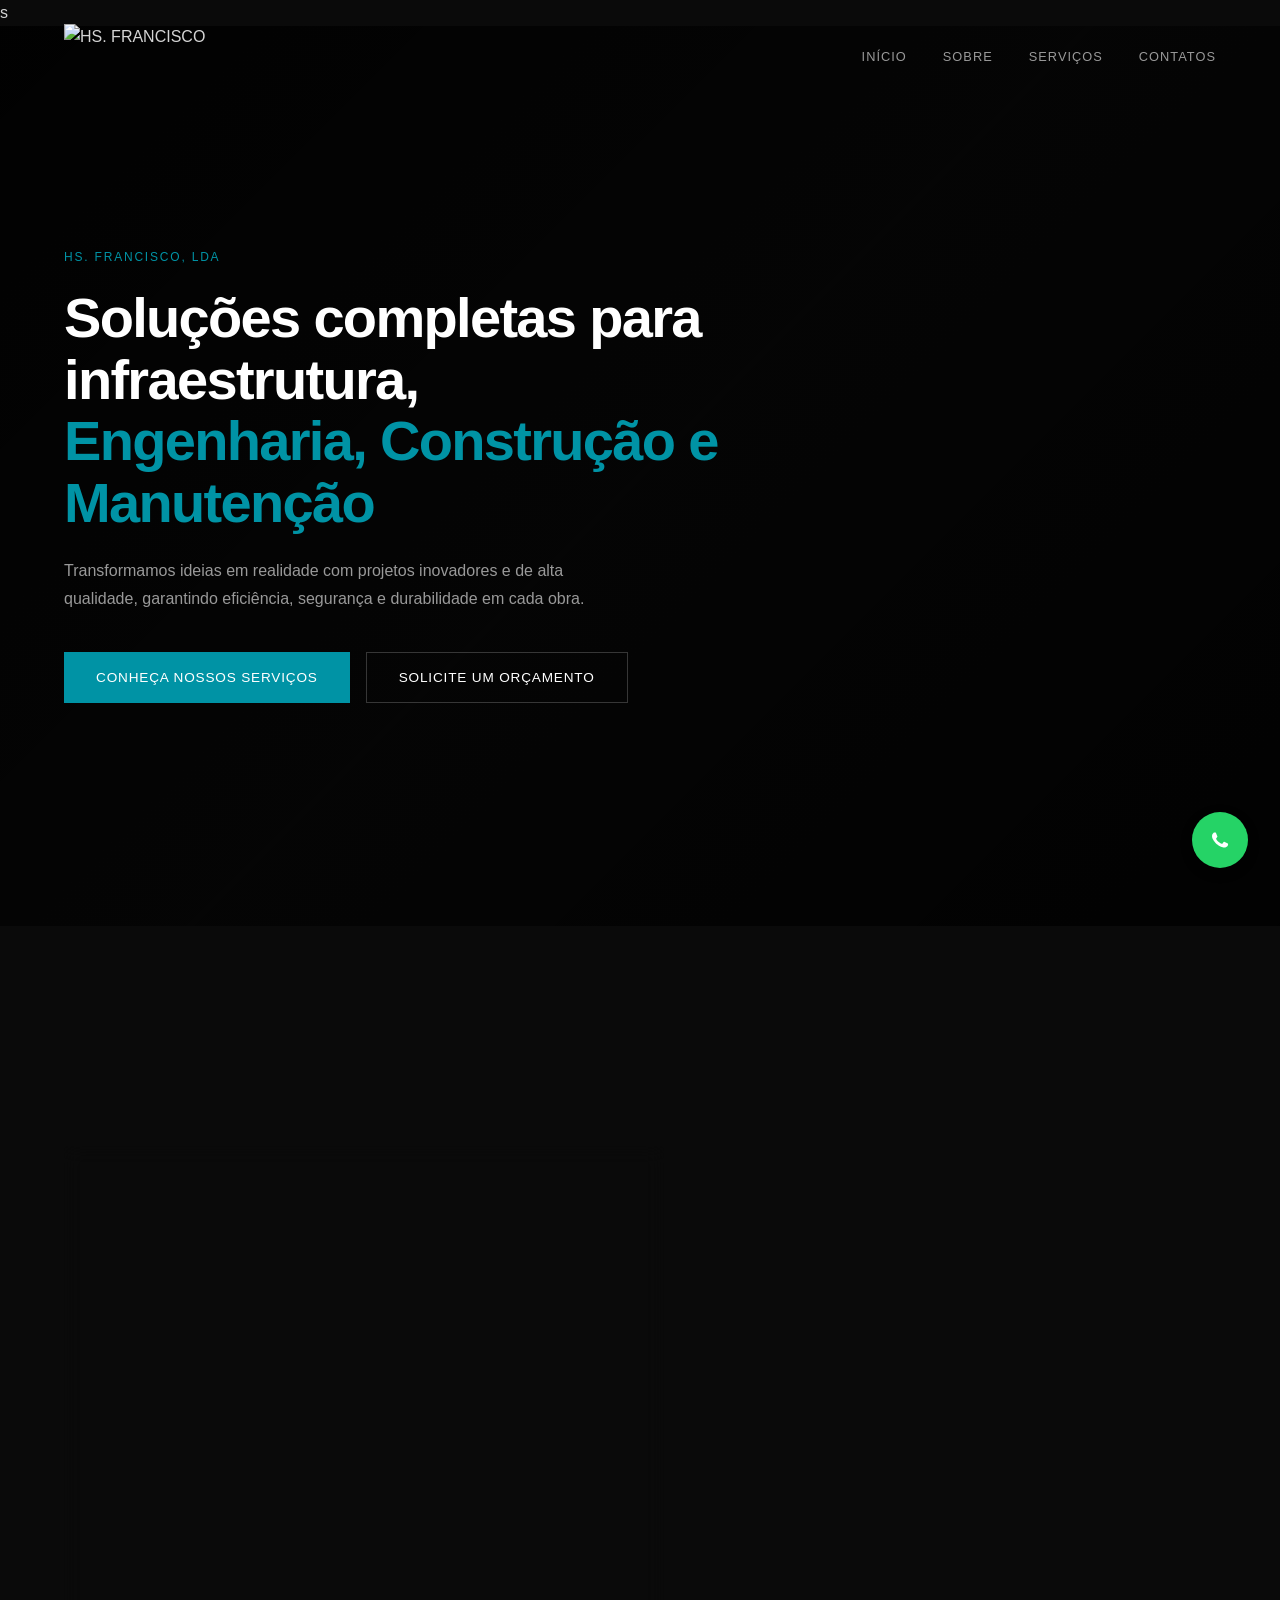
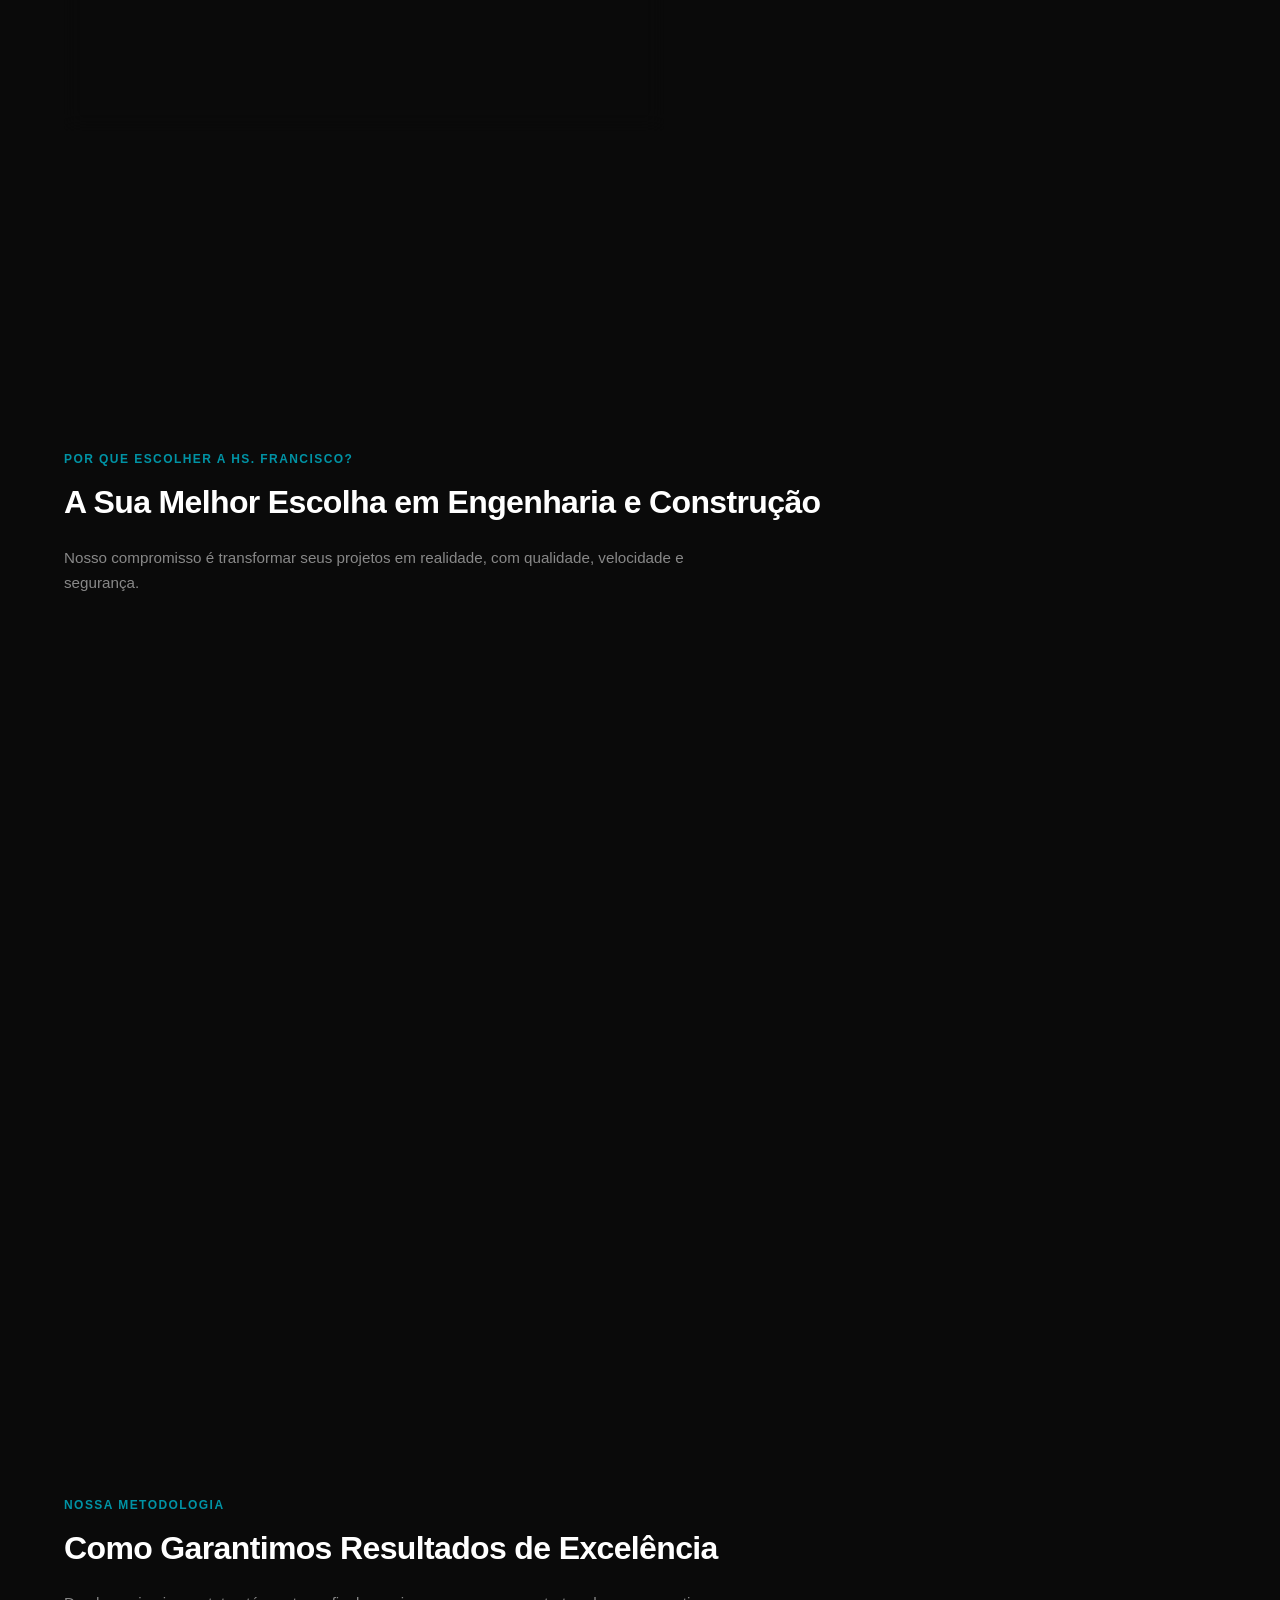
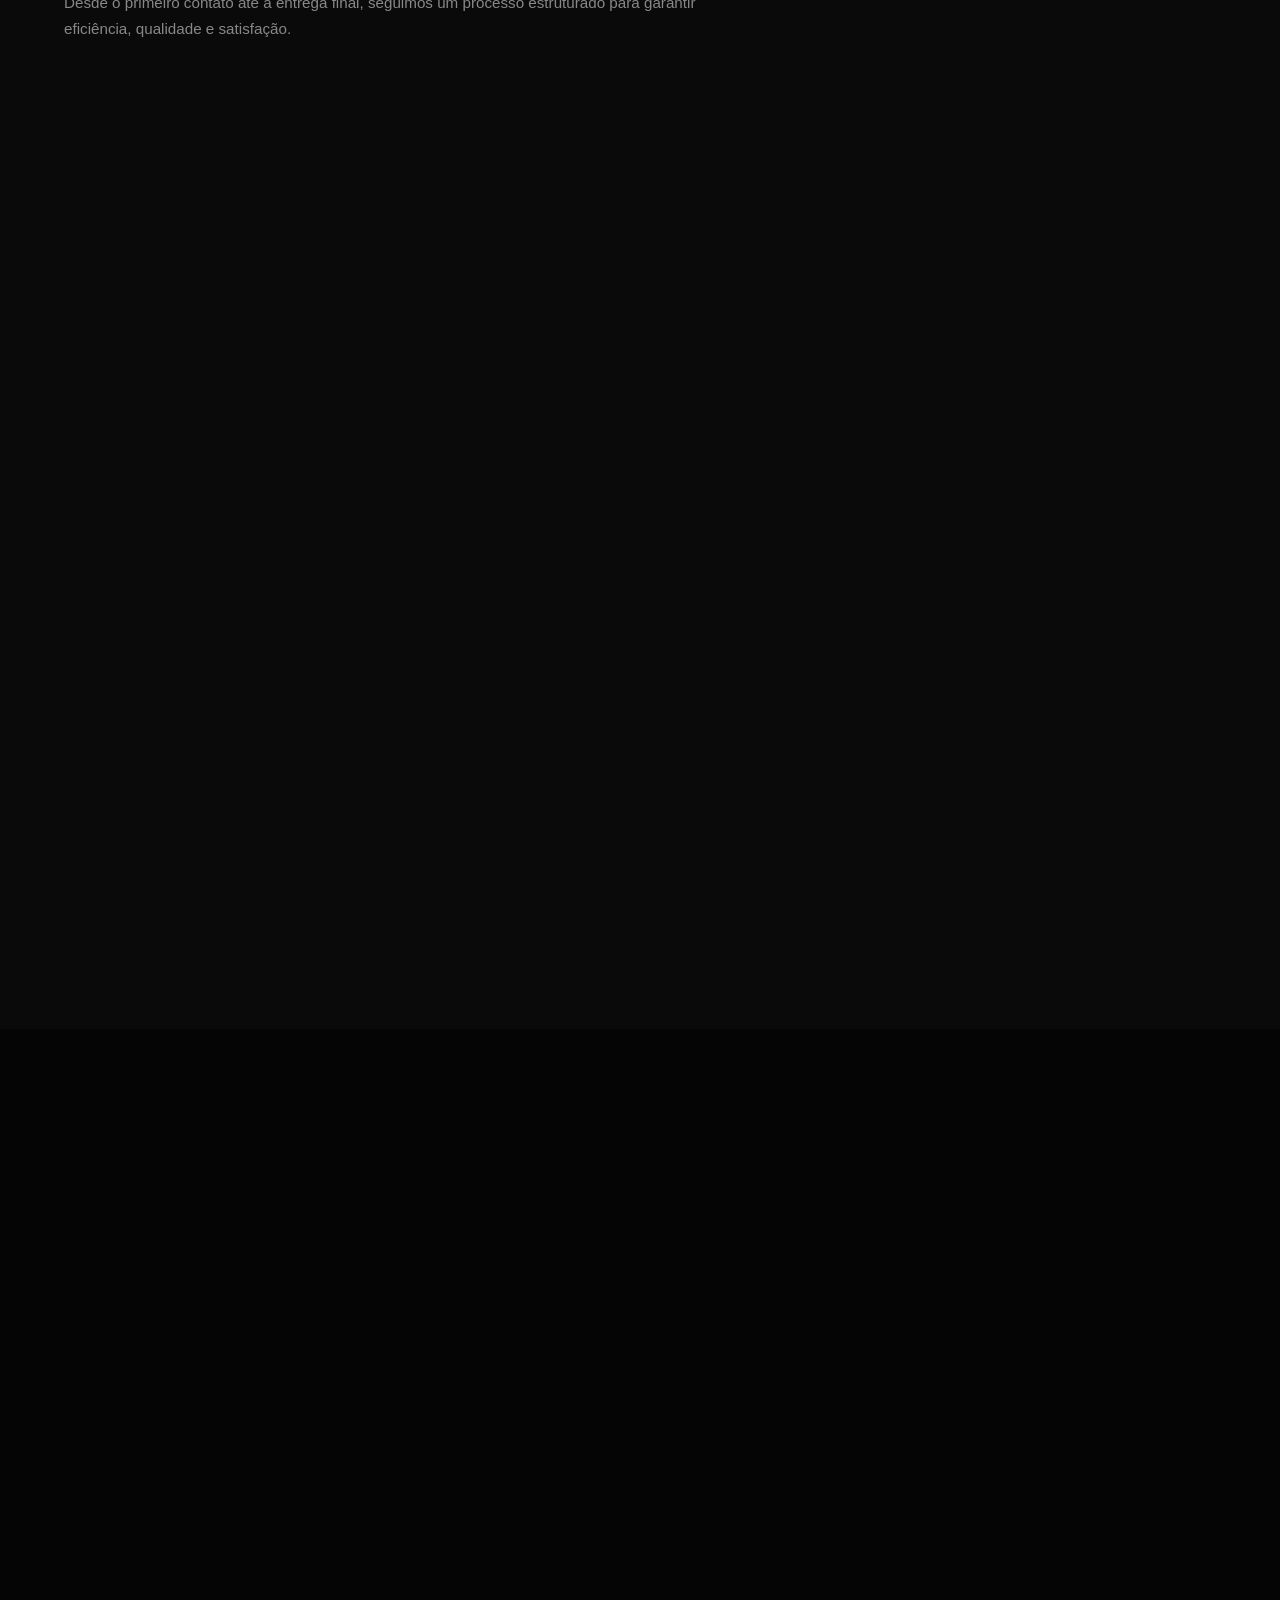
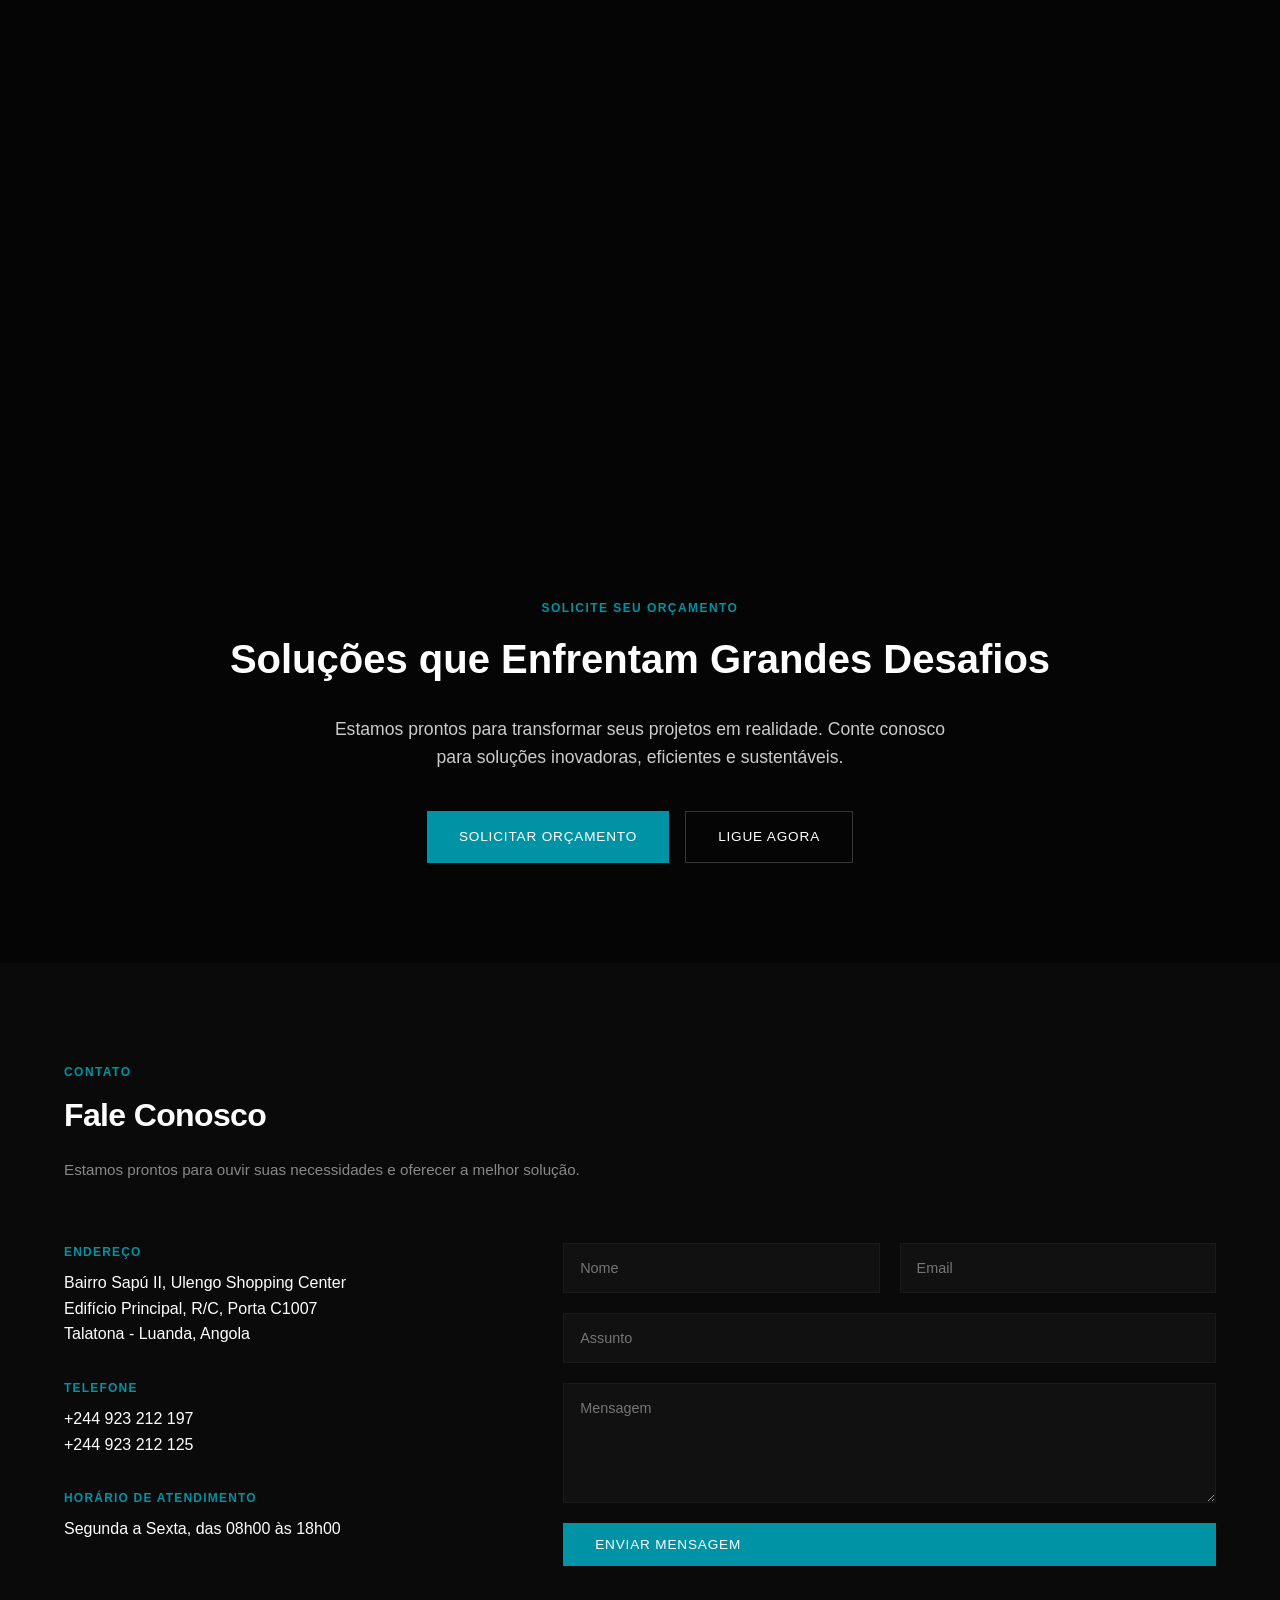
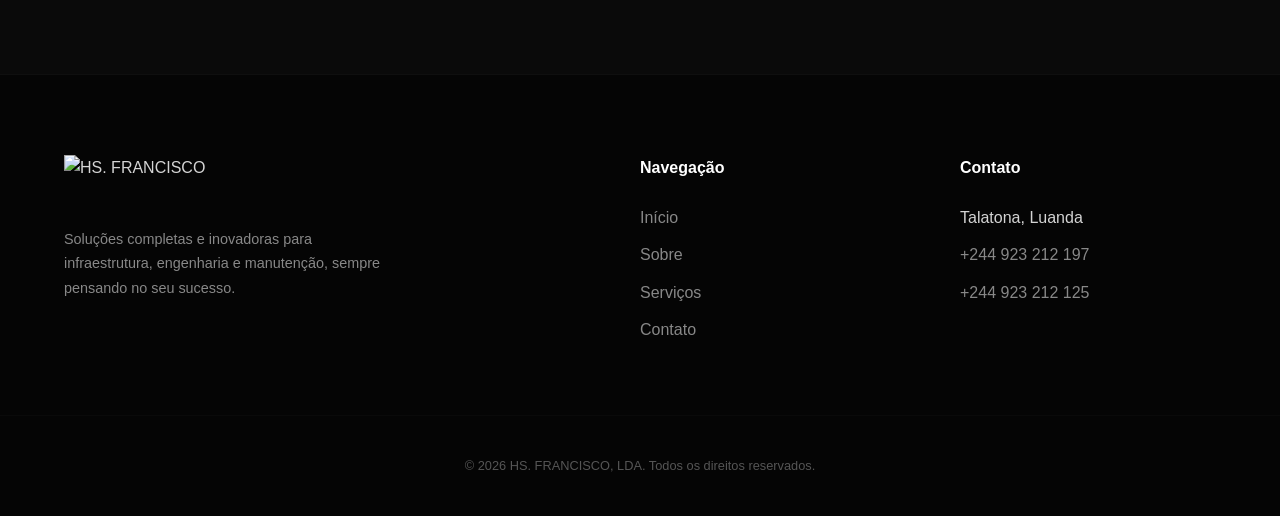
==== index.html @ 8c74931b "Add files via upload" ====
<!DOCTYPE html>
<html lang="pt-AO">
<head>
  <meta charset="UTF-8">
  <meta name="viewport" content="width=device-width, initial-scale=1.0">
  <meta name="description" content="Empresa angolana especializada em engenharia, construção civil, manutenção industrial, sistemas elétricos, HVAC, canalização, remodelação e soluções integradas para infraestruturas em todo o território nacional.">
  <meta name="keywords" content="engenharia Angola, construção civil Angola, manutenção industrial, HVAC Angola, sistemas elétricos, grupos geradores, remodelação, canalização, limpeza industrial, HS FRANCISCO">
  <meta name="author" content="HS. FRANCISCO, LDA">
  <meta name="robots" content="index, follow">
  <meta name="theme-color" content="#0f172a">
  <link rel="canonical" href="https://hsfrancisco.vercel.app">
  <meta property="og:type" content="website">
  <meta property="og:url" content="https://hsfrancisco.vercel.app">
  <meta property="og:site_name" content="HS. FRANCISCO, LDA">
  <meta property="og:locale" content="pt_AO">
  <meta property="og:title" content="HS. FRANCISCO, LDA | Engenharia, Construção Civil e Manutenção">
  <meta property="og:description" content="Soluções integradas em engenharia, construção civil, manutenção industrial, sistemas elétricos, HVAC e infraestruturas para empresas e instituições em todo o território angolano.">
  <meta property="og:image" content="https://hsfrancisco.vercel.app/og-image.jpg">
  <meta property="og:image:secure_url" content="https://hsfrancisco.vercel.app/og-image.jpg">
  <meta property="og:image:type" content="image/jpeg">
  <meta property="og:image:width" content="1200">
  <meta property="og:image:height" content="630">
  <meta property="og:image:alt" content="HS. FRANCISCO, LDA - Engenharia, Construção Civil e Manutenção em Angola">
  <meta property="og:image:url" content="https://hsfrancisco.vercel.app/og-image.jpg">
  <meta name="twitter:card" content="summary_large_image">
  <meta name="twitter:title" content="HS. FRANCISCO, LDA | Engenharia, Construção Civil e Manutenção">
  <meta name="twitter:description" content="Soluções integradas para infraestrutura, engenharia, construção civil e manutenção em Angola.">
  <meta name="twitter:image" content="https://hsfrancisco.vercel.app/og-image.jpg">
  <meta name="twitter:image:alt" content="HS. FRANCISCO, LDA">
  <meta name="format-detection" content="telephone=yes">
  <!-- Icons -->
  <link rel="icon" href="./assets/logo.png" type="image/png">
  <link rel="stylesheet" href="style.css">
  <title>HS. FRANCISCO, LDA | Engenharia e Construção Civil</title>
</head>
<body>

  <div id="root">
    <!-- Navegação -->
    <nav class="navbar">
      <div class="container navbar-inner">
        <a href="#hero" class="navbar-logo">
          <img src="./assets/logo.png" alt="HS. FRANCISCO" class="logo-img">
        </a>
        <button class="nav-toggle" aria-label="Menu">
          <span class="nav-toggle-bar"></span>
        </button>
        <ul class="nav-links">
          <li><a href="#hero">Início</a></li>
          <li><a href="#sobre">Sobre</a></li>
          <li><a href="#servicos">Serviços</a></li>
          <li><a href="#contacto">Contatos</a></li>
        </ul>
      </div>
    </nav>

    <main>
s
      <!-- Seção Hero -->
      <section id="hero" class="hero">
        <div class="hero-bg"></div>
        <video class="hero-video" src="https://cdn.pixabay.com/video/2020/06/23/42923-434300950_medium.mp4" autoplay loop playsinline muted>
        </video>
        <div class="hero-overlay"></div>
        <div class="container">
          <div class="hero-content">
            <p class="hero-label">HS. FRANCISCO, LDA</p>
            <h1 class="hero-title">
              Soluções completas para infraestrutura,<br>
              <span class="accent">Engenharia, Construção e Manutenção</span>
            </h1>
            <p class="hero-text">
              Transformamos ideias em realidade com projetos inovadores e de alta qualidade, garantindo eficiência, segurança e durabilidade em cada obra.
            </p>
            <div class="hero-actions">
              <a href="#servicos" class="btn btn-primary">Conheça Nossos Serviços</a>
              <a href="#contacto" class="btn btn-outline">Solicite um Orçamento</a>
            </div>
          </div>
        </div>
      </section>

      <!-- Sobre -->
      <section id="sobre" class="section about">
        <div class="about-band">
          <div class="about-band-image" style="background-image:url('https://images.unsplash.com/photo-1541888946425-d81bb4b3e587?w=1200&q=80');">
          </div>
        </div>
        <div class="container about-content">
          <div class="about-text-wrap">
            <div class="reveal">
              <span class="section-label">Sobre Nós</span>
              <h2 class="section-title">
                Compromisso, Qualidade e Soluções que Superam Expectativas
              </h2>
            </div>
            <div class="reveal">
              <p class="about-text">
                Fundada em 2021, a HS. FRANCISCO, LDA é referência em Angola na prestação de serviços técnicos, industriais e construção civil. Nosso objetivo é entregar projetos que unem inovação, segurança e sustentabilidade.
              </p>
              <p class="about-text">
                Com uma equipe altamente capacitada e equipamentos de ponta, garantimos resultados eficientes, confiáveis e alinhados às suas necessidades. Seja qual for o desafio, estamos prontos para superar suas expectativas.
              </p>
            </div>
          </div>
        </div>
      </section>

      <!-- Diferenciais -->
      <section class="section whyus">
        <div class="container">
          <div class="section-header">
            <span class="section-label">Por que escolher a HS. FRANCISCO?</span>
            <h2 class="section-title">
              A Sua Melhor Escolha em Engenharia e Construção
            </h2>
            <p class="section-subtitle">
              Nosso compromisso é transformar seus projetos em realidade, com qualidade, velocidade e segurança.
            </p>
          </div>
          <div class="whyus-grid reveal">
            <div class="whyus-card">
              <div class="whyus-number">01</div>
              <h3 class="whyus-title">Qualidade e Conformidade Garantidas</h3>
              <p class="whyus-desc">
                Seguimos rigorosamente as normas nacionais e internacionais, utilizando materiais de alta qualidade e processos certificados para garantir durabilidade e segurança.
              </p>
            </div>
            <div class="whyus-card">
              <div class="whyus-number">02</div>
              <h3 class="whyus-title">Equipe Especializada e Experiente</h3>
              <p class="whyus-desc">
                Profissionais qualificados, treinados continuamente, equipados com tecnologia de ponta para execução perfeita de cada projeto.
              </p>
            </div>
            <div class="whyus-card">
              <div class="whyus-number">03</div>
              <h3 class="whyus-title">Cobertura Nacional</h3>
              <p class="whyus-desc">
                Atendemos em qualquer região de Angola, com equipes móveis e prontas para atuar onde for necessário.
              </p>
            </div>
            <div class="whyus-card">
              <div class="whyus-number">04</div>
              <h3 class="whyus-title">Compromisso com a Segurança</h3>
              <p class="whyus-desc">
                Políticas rígidas de segurança, saúde e higiene, garantindo ambientes de trabalho seguros para todos.
              </p>
            </div>
            <div class="whyus-card">
              <div class="whyus-number">05</div>
              <h3 class="whyus-title">Soluções Personalizadas</h3>
              <p class="whyus-desc">
                Desenvolvemos projetos sob medida, alinhados às suas necessidades específicas e objetivos.
              </p>
            </div>
            <div class="whyus-card">
              <div class="whyus-number">06</div>
              <h3 class="whyus-title">Acompanhamento Pós-Obra</h3>
              <p class="whyus-desc">
                Oferecemos suporte contínuo, manutenção preventiva e assistência técnica para garantir a longevidade de seus investimentos.
              </p>
            </div>
          </div>
        </div>
      </section>

      <!-- Metodologia -->
      <section class="section process">
        <div class="container">
          <div class="section-header">
            <span class="section-label">Nossa Metodologia</span>
            <h2 class="section-title">
              Como Garantimos Resultados de Excelência
            </h2>
            <p class="section-subtitle">
              Desde o primeiro contato até a entrega final, seguimos um processo estruturado para garantir eficiência, qualidade e satisfação.
            </p>
          </div>
          <div class="process-steps reveal">
            <div class="process-step" style="transition-delay: 0s;">
              <div class="process-step-circle">
                <span>1</span>
                <div class="process-step-line"></div>
              </div>
              <div class="process-step-content">
                <h3 class="process-step-title">Contato e Diagnóstico</h3>
                <p class="process-step-desc">
                  Entendemos suas necessidades através de uma visita técnica gratuita, para propor as melhores soluções.
                </p>
              </div>
            </div>
            <div class="process-step" style="transition-delay: 0.08s;">
              <div class="process-step-circle">
                <span>2</span>
                <div class="process-step-line"></div>
              </div>
              <div class="process-step-content">
                <h3 class="process-step-title">Proposta e Planejamento</h3>
                <p class="process-step-desc">
                  Apresentamos uma proposta detalhada, com cronograma, recursos e orçamento, alinhados às suas expectativas.
                </p>
              </div>
            </div>
            <div class="process-step" style="transition-delay: 0.16s;">
              <div class="process-step-circle">
                <span>3</span>
                <div class="process-step-line"></div>
              </div>
              <div class="process-step-content">
                <h3 class="process-step-title">Preparação e Mobilização</h3>
                <p class="process-step-desc">
                  Organizamos equipe, materiais e equipamentos para iniciar a execução, com foco na eficiência.
                </p>
              </div>
            </div>
            <div class="process-step" style="transition-delay: 0.24s;">
              <div class="process-step-circle">
                <span>4</span>
                <div class="process-step-line"></div>
              </div>
              <div class="process-step-content">
                <h3 class="process-step-title">Execução de Alta Qualidade</h3>
                <p class="process-step-desc">
                  Trabalhamos rigorosamente conforme padrões técnicos, garantindo segurança, qualidade e supervisão contínua.
                </p>
              </div>
            </div>
            <div class="process-step" style="transition-delay: 0.32s;">
              <div class="process-step-circle">
                <span>5</span>
                <div class="process-step-line"></div>
              </div>
              <div class="process-step-content">
                <h3 class="process-step-title">Entrega e Garantia</h3>
                <p class="process-step-desc">
                  Finalizamos com documentação completa, garantia de serviços e manual de manutenção para sua tranquilidade.
                </p>
              </div>
            </div>
            <div class="process-step" style="transition-delay: 0.4s;">
              <div class="process-step-circle">
                <span>6</span>
                <div class="process-step-line"></div>
              </div>
              <div class="process-step-content">
                <h3 class="process-step-title">Suporte Pós-Entrega</h3>
                <p class="process-step-desc">
                  Nosso compromisso continua após a conclusão, com assistência técnica e planos de manutenção preventiva.
                </p>
              </div>
            </div>
          </div>
        </div>
      </section>

      <!-- Serviços -->
      <section id="servicos" class="section services">
        <div class="services-bg">
          <div class="services-bg-image" style="background-image:url('https://images.unsplash.com/photo-1504917595217-d4dc5ebe6122?w=1600&q=80');">
          </div>
          <div class="services-bg-overlay"></div>
        </div>
        <div class="container services-content">
          <div class="section-header reveal">
            <span class="section-label">Serviços</span>
            <h2 class="section-title">
              Soluções Integradas para Infraestrutura, Engenharia e Manutenção
            </h2>
            <p class="section-subtitle">
              Oferecemos serviços completos e sob medida para impulsionar seus projetos e garantir resultados duradouros.
            </p>
          </div>
          <div class="services-grid reveal">
            <div class="service-card">
              <h3 class="service-card-title">Manutenção de HVAC</h3>
              <p class="service-card-desc">
                Soluções completas para climatização, refrigeração e eficiência energética.
              </p>
            </div>
            <div class="service-card">
              <h3 class="service-card-title">Sistemas Elétricos</h3>
              <p class="service-card-desc">
                Projetamos, instalamos e fazemos a manutenção de redes elétricas com alta confiabilidade.
              </p>
            </div>
            <div class="service-card">
              <h3 class="service-card-title">Grupos Geradores</h3>
              <p class="service-card-desc">
                Instalação e manutenção de geradores para garantir energia contínua.
              </p>
            </div>
            <div class="service-card">
              <h3 class="service-card-title">Construção Civil</h3>
              <p class="service-card-desc">
                Do planejamento à execução, construímos espaços que atendem às suas expectativas.
              </p>
            </div>
            <div class="service-card">
              <h3 class="service-card-title">Canalização e Hidráulica</h3>
              <p class="service-card-desc">
                Redes hidráulicas eficientes com gestão inteligente de água e saneamento.
              </p>
            </div>
            <div class="service-card">
              <h3 class="service-card-title">Importação & Exportação</h3>
              <p class="service-card-desc">
                Comércio internacional com soluções eficientes para sua cadeia de suprimentos.
              </p>
            </div>
            <div class="service-card">
              <h3 class="service-card-title">Limpeza Industrial</h3>
              <p class="service-card-desc">
                Serviços de higienização, desinfecção e saneamento para ambientes seguros.
              </p>
            </div>
            <div class="service-card">
              <h3 class="service-card-title">Remodelação e Reabilitação</h3>
              <p class="service-card-desc">
                Reestruturamos e modernizamos seus espaços com fiscalização e qualidade garantida.
              </p>
            </div>
          </div>
        </div>
      </section>

      <!-- Call to Action -->
      <section class="section cta">
        <div class="cta-bg" style="background-image:url('https://images.unsplash.com/photo-1621905252507-b35492cc74b4?w=1600&q=80');">
        </div>
        <div class="cta-overlay"></div>
        <div class="container cta-content">
          <span class="section-label">Solicite seu Orçamento</span>
          <h2 class="cta-title">
            Soluções que Enfrentam Grandes Desafios
          </h2>
          <p class="cta-text">
            Estamos prontos para transformar seus projetos em realidade. Conte conosco para soluções inovadoras, eficientes e sustentáveis.
          </p>
          <div class="cta-actions">
            <a href="#contacto" class="btn btn-primary">Solicitar Orçamento</a>
            <a href="tel:+244923212197" class="btn btn-outline">Ligue Agora</a>
          </div>
        </div>
      </section>

      <!-- Contato -->
      <section id="contacto" class="section contact">
        <div class="container">
          <div class="section-header">
            <span class="section-label">Contato</span>
            <h2 class="section-title">Fale Conosco</h2>
            <p class="section-subtitle">
              Estamos prontos para ouvir suas necessidades e oferecer a melhor solução.
            </p>
          </div>
          <div class="contact-grid">
            <div class="contact-info">
              <div class="contact-item">
                <p class="contact-item-label">Endereço</p>
                <p class="contact-item-value">
                  Bairro Sapú II, Ulengo Shopping Center<br>
                  Edifício Principal, R/C, Porta C1007<br>
                  Talatona - Luanda, Angola
                </p>
              </div>
              <div class="contact-item">
                <p class="contact-item-label">Telefone</p>
                <p class="contact-item-value">
                  <a href="tel:+244923212197">+244 923 212 197</a><br>
                  <a href="tel:+244923212125">+244 923 212 125</a>
                </p>
              </div>
              <div class="contact-item">
                <p class="contact-item-label">Horário de Atendimento</p>
                <p class="contact-item-value">Segunda a Sexta, das 08h00 às 18h00</p>
              </div>
            </div>
            <form class="contact-form">
              <div class="form-row">
                <input type="text" placeholder="Nome" class="form-input">
                <input type="email" placeholder="Email" class="form-input">
              </div>
              <input type="text" placeholder="Assunto" class="form-input">
              <textarea rows="5" placeholder="Mensagem" class="form-input form-textarea"></textarea>
              <button type="submit" class="btn btn-primary">Enviar Mensagem</button>
            </form>
          </div>
        </div>
      </section>

    </main>

    <!-- Rodapé -->
    <footer class="footer">
      <div class="container footer-inner">
        <div class="footer-col">
          <img src="./assets/logo.png" alt="HS. FRANCISCO" class="footer-logo">
          <p class="footer-desc">
            Soluções completas e inovadoras para infraestrutura, engenharia e manutenção, sempre pensando no seu sucesso.
          </p>
        </div>
        <div class="footer-col">
          <p class="footer-heading">Navegação</p>
          <ul class="footer-list">
            <li><a href="#hero">Início</a></li>
            <li><a href="#sobre">Sobre</a></li>
            <li><a href="#servicos">Serviços</a></li>
            <li><a href="#contacto">Contato</a></li>
          </ul>
        </div>
        <div class="footer-col">
          <p class="footer-heading">Contato</p>
          <ul class="footer-list">
            <li>Talatona, Luanda</li>
            <li><a href="tel:+244923212197">+244 923 212 197</a></li>
            <li><a href="tel:+244923212125">+244 923 212 125</a></li>
          </ul>
        </div>
      </div>
      <div class="footer-bottom">
        <div class="container">
          <p>© 2026 HS. FRANCISCO, LDA. Todos os direitos reservados.</p>
        </div>
      </div>
    </footer>
    
    <a href="https://wa.me/244923212197" class="chat-btn" target="_blank" rel="noopener noreferrer" aria-label="Chat on WhatsApp">
      <svg viewBox="0 0 24 24" xmlns="http://www.w3.org/2000/svg">
        <path d="M17.472 14.382c-.297-.149-1.758-.867-2.03-.967-.273-.099-.471-.148-.67.15-.197.297-.767.966-.94 1.164-.173.199-.347.223-.644.075-.297-.15-1.255-.463-2.39-1.475-.883-.788-1.48-1.761-1.653-2.059-.173-.297-.018-.458.13-.606.134-.133.298-.347.446-.52.149-.174.198-.298.298-.497.099-.198.05-.371-.025-.52-.075-.149-.669-1.612-.916-2.207-.242-.579-.487-.5-.669-.51-.173-.008-.371-.01-.57-.01-.198 0-.52.074-.792.372-.272.297-1.04 1.016-1.04 2.479 0 1.462 1.065 2.875 1.213 3.074.149.198 2.096 3.2 5.077 4.487.709.306 1.262.489 1.694.625.712.227 1.36.195 1.871.118.571-.085 1.758-.719 2.006-1.413.248-.694.248-1.289.173-1.413-.074-.124-.272-.198-.57-.347z"></path>
      </svg>
    </a>

  </div>
  <script src="index.js" defer></script>
</body>
</html>
---- style.css ----
*,
:before,
:after {
  box-sizing:border-box;
  margin:0;
  padding:0
}
html {
  scroll-behavior:smooth;
  font-size:16px
}
body {
  color:#d4d4d4;
  -webkit-font-smoothing:antialiased;
  background-color:#0a0a0a;
  font-family:Inter,-apple-system,BlinkMacSystemFont,Segoe UI,Roboto,sans-serif;
  line-height:1.6;
  overflow-x:hidden
}
::-webkit-scrollbar {
  width:5px
}
::-webkit-scrollbar-track {
  background:#0a0a0a
}
::-webkit-scrollbar-thumb {
  background:#2a2a2a
}
::-webkit-scrollbar-thumb:hover {
  background:#444
}
::selection {
  color:#fff;
  background:#0093a54d
}
img {
  max-width:100%;
  display:block
}
a {
  color:inherit;
  text-decoration:none
}
.container {
  max-width:1200px;
  margin:0 auto;
  padding:0 24px
}
.section {
  padding:100px 0
}
.section-title {
  color:#fff;
  letter-spacing:-.02em;
  margin-bottom:16px;
  font-size:2rem;
  font-weight:600
}
.section-subtitle {
  color:#888;
  max-width:640px;
  font-size:.95rem;
  line-height:1.7
}
.section-header {
  margin-bottom:60px
}
.section-label {
  text-transform:uppercase;
  letter-spacing:.12em;
  color:#0093a5;
  margin-bottom:8px;
  font-size:.75rem;
  font-weight:600;
  display:block
}
.btn {
  cursor:pointer;
  text-transform:uppercase;
  letter-spacing:.06em;
  border:none;
  align-items:center;
  gap:8px;
  padding:14px 32px;
  font-family:inherit;
  font-size:.85rem;
  font-weight:500;
  transition:all .2s;
  display:inline-flex
}
.btn-primary {
  color:#fff;
  background:#0093a5
}
.btn-primary:hover {
  background:#027a95
}
.btn-outline {
  color:#fff;
  background:0 0;
  border:1px solid #fff3
}
.btn-outline:hover {
  background:#ffffff0d;
  border-color:#fff
}
@media (width<=768px) {
  .section {
    padding:64px 0
  }
  .section-title {
    font-size:1.5rem
  }
}
.reveal {
  opacity:0;
  transition:opacity .7s,transform .7s;
  transform:translateY(40px)
}
.reveal.revealed {
  opacity:1;
  transform:translateY(0)
}
.service-card.reveal {
  transition:opacity .7s,transform .7s,background .2s
}
.navbar {
  z-index:1000;
  padding:24px 0;
  transition:all .3s;
  position:fixed;
  top:0;
  left:0;
  right:0;
}
.navbar.scrolled {
  background:#0a0a0aeb;
  border-bottom:1px solid #ffffff0a;
  padding:16px 0
}
.navbar-inner {
  justify-content:space-between;
  align-items:center;
  display:flex
}
.navbar-logo {
  align-items:center;
  display:flex
}
.logo-img {
  width:auto;
  height:64px;
  display:block
}
.nav-links {
  gap:36px;
  list-style:none;
  display:flex
}
.nav-links a {
  color:#999;
  text-transform:uppercase;
  letter-spacing:.08em;
  font-size:.8rem;
  font-weight:500;
  transition:color .2s
}
.nav-links a:hover {
  color:#fff
}
.nav-toggle {
  cursor:pointer;
  background:0 0;
  border:none;
  width:28px;
  height:20px;
  padding:6px;
  display:none;
  position:relative
}
.nav-toggle-bar,
.nav-toggle-bar:before,
.nav-toggle-bar:after {
  content:"";
  background:#fff;
  width:100%;
  height:2px;
  transition:all .3s;
  display:block;
  position:absolute;
  left:0
}
.nav-toggle-bar {
  top:9px
}
.nav-toggle-bar:before {
  top:-7px
}
.nav-toggle-bar:after {
  top:7px
}
.nav-toggle-bar.open {
  background:0 0
}
.nav-toggle-bar.open:before {
  top:0;
  transform:rotate(45deg)
}
.nav-toggle-bar.open:after {
  top:0;
  transform:rotate(-45deg)
}
@media (width<=768px) {
  .nav-toggle {
    display:block
  }
  .nav-links {
    background:#111;
    border-left:1px solid #ffffff0a;
    flex-direction:column;
    gap:20px;
    width:280px;
    height:100vh;
    padding:80px 40px;
    transition:right .3s;
    position:fixed;
    top:0;
    right:-280px
  }
  .nav-links.open {
    right:0
  }
}
.hero {
  align-items:center;
  height:100vh;
  min-height:600px;
  display:flex;
  position:relative;
  overflow:hidden
}
.hero-bg {
  z-index:0;
  background:#0a0a0a;
  position:absolute;
  inset:0
}
.hero-video {
  object-fit:cover;
  pointer-events:none;
  z-index:0;
  width:auto;
  min-width:100%;
  height:auto;
  min-height:100%;
  position:absolute;
  top:50%;
  left:50%;
  transform:translate(-50%,-50%)
}
.hero-overlay {
  z-index:1;
  background:linear-gradient(135deg,#000000e0 0%,#0000008c 50%,#000000d9 100%);
  position:absolute;
  inset:0
}
.hero .container {
  z-index:2;
  width:100%;
  position:relative
}
.hero-content {
  max-width:680px
}
.hero-label {
  text-transform:uppercase;
  letter-spacing:.15em;
  color:#0093a5;
  margin-bottom:20px;
  font-size:.75rem;
  font-weight:500
}
.hero-title {
  color:#fff;
  letter-spacing:-.03em;
  margin-bottom:24px;
  font-size:3.5rem;
  font-weight:700;
  line-height:1.1
}
.hero-title .accent {
  color:#0093a5
}
.hero-text {
  color:#999;
  max-width:560px;
  margin-bottom:40px;
  font-size:1rem;
  line-height:1.7
}
.hero-actions {
  gap:16px;
  display:flex
}
@media (width<=768px) {
  .hero-title {
    font-size:2rem
  }
  .hero-text {
    font-size:.9rem
  }
}
.about {
  background:#0a0a0a;
  position:relative;
  overflow:hidden
}
.about-band {
  z-index:0;
  width:55%;
  height:100%;
  position:absolute;
  top:0;
  right:0
}
.about-band-image {
  background-position:center;
  background-repeat:no-repeat;
  background-size:cover;
  width:100%;
  height:100%
}
.about-content {
  z-index:1;
  pointer-events:none;
  padding:120px 24px;
  position:relative
}
.about-text-wrap {
  pointer-events:auto;
  background:#0a0a0ae6;
  border:1px solid #ffffff0a;
  max-width:600px;
  padding:60px;
  backdrop-filter:blur(10px)
}
.about-text {
  color:#999;
  margin-bottom:24px;
  font-size:1.05rem;
  line-height:1.8
}
.about-text:last-child {
  margin-bottom:0
}
@media (width<=992px) {
  .about-band {
    width:100%;
    height:400px;
    position:relative
  }
  .about-content {
    padding:60px 24px
  }
  .about-text-wrap {
    max-width:100%;
    padding:40px
  }
}
.whyus-grid {
  grid-template-columns:repeat(3,1fr);
  gap:32px;
  display:grid
}
.whyus-card {
  background:#111;
  border:1px solid #ffffff0a;
  padding:40px;
  transition:all .3s
}
.whyus-card:hover {
  background:#161616;
  border-color:#0093a54d;
  transform:translateY(-5px)
}
.whyus-number {
  color:#0093a5;
  margin-bottom:20px;
  font-size:1.25rem;
  font-weight:700
}
.whyus-title {
  color:#fff;
  margin-bottom:16px;
  font-size:1.2rem;
  font-weight:600
}
.whyus-desc {
  color:#888;
  font-size:.9rem;
  line-height:1.6
}
@media (width<=992px) {
  .whyus-grid {
    grid-template-columns:repeat(2,1fr)
  }
}
@media (width<=640px) {
  .whyus-grid {
    grid-template-columns:1fr
  }
}
.process-steps {
  flex-direction:column;
  gap:40px;
  display:flex
}
.process-step {
  gap:32px;
  display:flex
}
.process-step-circle {
  flex-shrink:0;
  background:#111;
  border:1px solid #ffffff0a;
  border-radius:50%;
  justify-content:center;
  align-items:center;
  width:64px;
  height:64px;
  font-size:1.25rem;
  font-weight:700;
  display:flex;
  position:relative
}
.process-step-line {
  background:linear-gradient(to bottom,#0093a5,transparent);
  width:2px;
  height:40px;
  position:absolute;
  top:100%;
  left:50%;
  transform:translateX(-50%)
}
.process-step:last-child .process-step-line {
  display:none
}
.process-step-content {
  padding-top:16px
}
.process-step-title {
  color:#fff;
  margin-bottom:8px;
  font-size:1.25rem;
  font-weight:600
}
.process-step-desc {
  color:#888;
  max-width:600px;
  font-size:.95rem
}
.services {
  background:#050505;
  position:relative;
  overflow:hidden
}
.services-bg {
  z-index:0;
  width:100%;
  height:100%;
  position:absolute;
  inset:0
}
.services-bg-image {
  background-position:center;
  background-repeat:no-repeat;
  background-size:cover;
  filter:grayscale(1) brightness(.2);
  width:100%;
  height:100%
}
.services-bg-overlay {
  background:linear-gradient(to bottom,#050505 0%,#05050500 50%,#050505 100%);
  position:absolute;
  inset:0
}
.services-content {
  z-index:1;
  position:relative
}
.services-grid {
  grid-template-columns:repeat(4,1fr);
  gap:24px;
  display:grid
}
.service-card {
  cursor:pointer;
  background:#ffffff05;
  border:1px solid #ffffff0a;
  flex-direction:column;
  justify-content:flex-end;
  height:320px;
  padding:32px;
  transition:all .4s cubic-bezier(.165,.84,.44,1);
  display:flex;
  position:relative;
  overflow:hidden
}
.service-card:before {
  content:"";
  z-index:0;
  background:linear-gradient(to top,#0093a5e6,#0093a500);
  transition:opacity .4s;
  position:absolute;
  inset:0;
  opacity:0
}
.service-card:hover {
  border-color:#0093a580;
  transform:translateY(-8px)
}
.service-card:hover:before {
  opacity:1
}
.service-card-title {
  z-index:1;
  color:#fff;
  margin-bottom:12px;
  font-size:1.25rem;
  font-weight:600;
  position:relative
}
.service-card-desc {
  z-index:1;
  color:#999;
  font-size:.85rem;
  line-height:1.6;
  position:relative
}
.service-card:hover .service-card-desc {
  color:#fff
}
@media (width<=1200px) {
  .services-grid {
    grid-template-columns:repeat(3,1fr)
  }
}
@media (width<=992px) {
  .services-grid {
    grid-template-columns:repeat(2,1fr)
  }
}
@media (width<=560px) {
  .services-grid {
    grid-template-columns:1fr
  }
}
.cta {
  text-align:center;
  background:#0a0a0a;
  position:relative;
  overflow:hidden
}
.cta-bg {
  z-index:0;
  background-position:center;
  background-repeat:no-repeat;
  background-size:cover;
  filter:brightness(.3);
  position:absolute;
  inset:0
}
.cta-overlay {
  z-index:1;
  background:#00000080;
  position:absolute;
  inset:0
}
.cta-content {
  z-index:2;
  position:relative
}
.cta-title {
  color:#fff;
  margin-bottom:24px;
  font-size:2.5rem;
  font-weight:700
}
.cta-text {
  color:#ccc;
  max-width:640px;
  margin:0 auto 40px;
  font-size:1.1rem
}
.cta-actions {
  justify-content:center;
  gap:16px;
  display:flex
}
@media (width<=768px) {
  .cta-title {
    font-size:1.8rem
  }
}
.contact {
  background:#0a0a0a
}
.contact-grid {
  grid-template-columns:1fr 1.5fr;
  gap:64px;
  display:grid
}
.contact-item {
  margin-bottom:32px
}
.contact-item-label {
  text-transform:uppercase;
  letter-spacing:.1em;
  color:#0093a5;
  margin-bottom:8px;
  font-size:.75rem;
  font-weight:600
}
.contact-item-value {
  color:#fff;
  font-size:1rem;
  line-height:1.6
}
.contact-form {
  flex-direction:column;
  gap:20px;
  display:flex
}
.form-row {
  gap:20px;
  display:flex
}
.form-input {
  background:#111;
  border:1px solid #ffffff0a;
  color:#fff;
  width:100%;
  padding:16px;
  font-family:inherit;
  font-size:.9rem;
  transition:all .2s
}
.form-input:focus {
  border-color:#0093a5;
  outline:none
}
.form-textarea {
  resize:vertical;
  min-height:120px
}
@media (width<=992px) {
  .contact-grid {
    grid-template-columns:1fr
  }
  .form-row {
    flex-direction:column
  }
}
.footer {
  background:#050505;
  border-top:1px solid #ffffff0a;
  padding:80px 0 40px
}
.footer-inner {
  grid-template-columns:2fr 1fr 1fr;
  gap:64px;
  margin-bottom:60px;
  display:grid
}
.footer-logo {
  height:48px;
  margin-bottom:24px
}
.footer-desc {
  color:#888;
  max-width:320px;
  font-size:.9rem;
  line-height:1.7
}
.footer-heading {
  color:#fff;
  margin-bottom:24px;
  font-size:1rem;
  font-weight:600
}
.footer-list {
  list-style:none
}
.footer-list li {
  margin-bottom:12px
}
.footer-list a {
  color:#888;
  transition:color .2s
}
.footer-list a:hover {
  color:#0093a5
}
.footer-bottom {
  text-align:center;
  border-top:1px solid #ffffff05;
  padding-top:40px
}
.footer-bottom p {
  color:#555;
  font-size:.8rem
}
@media (width<=768px) {
  .footer-inner {
    grid-template-columns:1fr;
    gap:40px
  }
}
.chat-btn {
  z-index:999;
  background:#25d366;
  border-radius:50%;
  justify-content:center;
  align-items:center;
  width:56px;
  height:56px;
  transition:transform .3s;
  display:flex;
  position:fixed;
  bottom:32px;
  right:32px;
  box-shadow:0 4px 12px #0000004d
}
.chat-btn:hover {
  transform:scale(1.1)
}
.chat-btn svg {
  fill:#fff;
  width:32px;
  height:32px
}
.modal-overlay {
  z-index:2000;
  background:#000000cc;
  justify-content:center;
  align-items:center;
  padding:24px;
  display:flex;
  position:fixed;
  inset:0;
  backdrop-filter:blur(8px)
}
.modal {
  background:#111;
  border:1px solid #ffffff0a;
  max-width:800px;
  width:100%;
  max-height:90vh;
  position:relative;
  overflow-y:auto
}
.modal-close {
  z-index:10;
  cursor:pointer;
  background:#00000080;
  border:none;
  border-radius:50%;
  color:#fff;
  justify-content:center;
  align-items:center;
  width:40px;
  height:40px;
  font-size:24px;
  display:flex;
  position:absolute;
  top:20px;
  right:20px;
  transition:background .2s
}
.modal-close:hover {
  background:#000
}
.modal-image {
  background-position:center;
  background-repeat:no-repeat;
  background-size:cover;
  flex-direction:column;
  justify-content:flex-end;
  height:300px;
  padding:40px;
  display:flex;
  position:relative
}
.modal-image-overlay {
  background:linear-gradient(to top,#111,transparent);
  position:absolute;
  inset:0
}
.modal-image-content {
  z-index:1;
  position:relative
}
.modal-category {
  text-transform:uppercase;
  letter-spacing:.1em;
  color:#0093a5;
  margin-bottom:8px;
  font-size:.75rem;
  font-weight:600;
  display:block
}
.modal-title {
  color:#fff;
  font-size:2rem;
  font-weight:700
}
.modal-body {
  padding:40px
}
.modal-section {
  margin-bottom:32px
}
.modal-section:last-child {
  margin-bottom:0
}
.modal-section-title {
  text-transform:uppercase;
  letter-spacing:.05em;
  color:#fff;
  border-bottom:1px solid #ffffff0a;
  margin-bottom:16px;
  padding-bottom:8px;
  font-size:.9rem;
  font-weight:600
}
.modal-desc {
  color:#999;
  font-size:1.05rem;
  line-height:1.7
}
.modal-list {
  grid-template-columns:repeat(2,1fr);
  gap:12px;
  list-style:none;
  display:grid
}
.modal-list li {
  color:#888;
  align-items:center;
  gap:10px;
  font-size:.95rem;
  display:flex
}
.modal-list li:before {
  content:"";
  background:#0093a5;
  border-radius:50%;
  flex-shrink:0;
  width:6px;
  height:6px
}
@media (width<=640px) {
  .modal-list {
    grid-template-columns:1fr
  }
  .modal-image {
    height:200px;
    padding:24px
  }
  .modal-body {
    padding:24px
  }
  .modal-title {
    font-size:1.5rem
  }
}
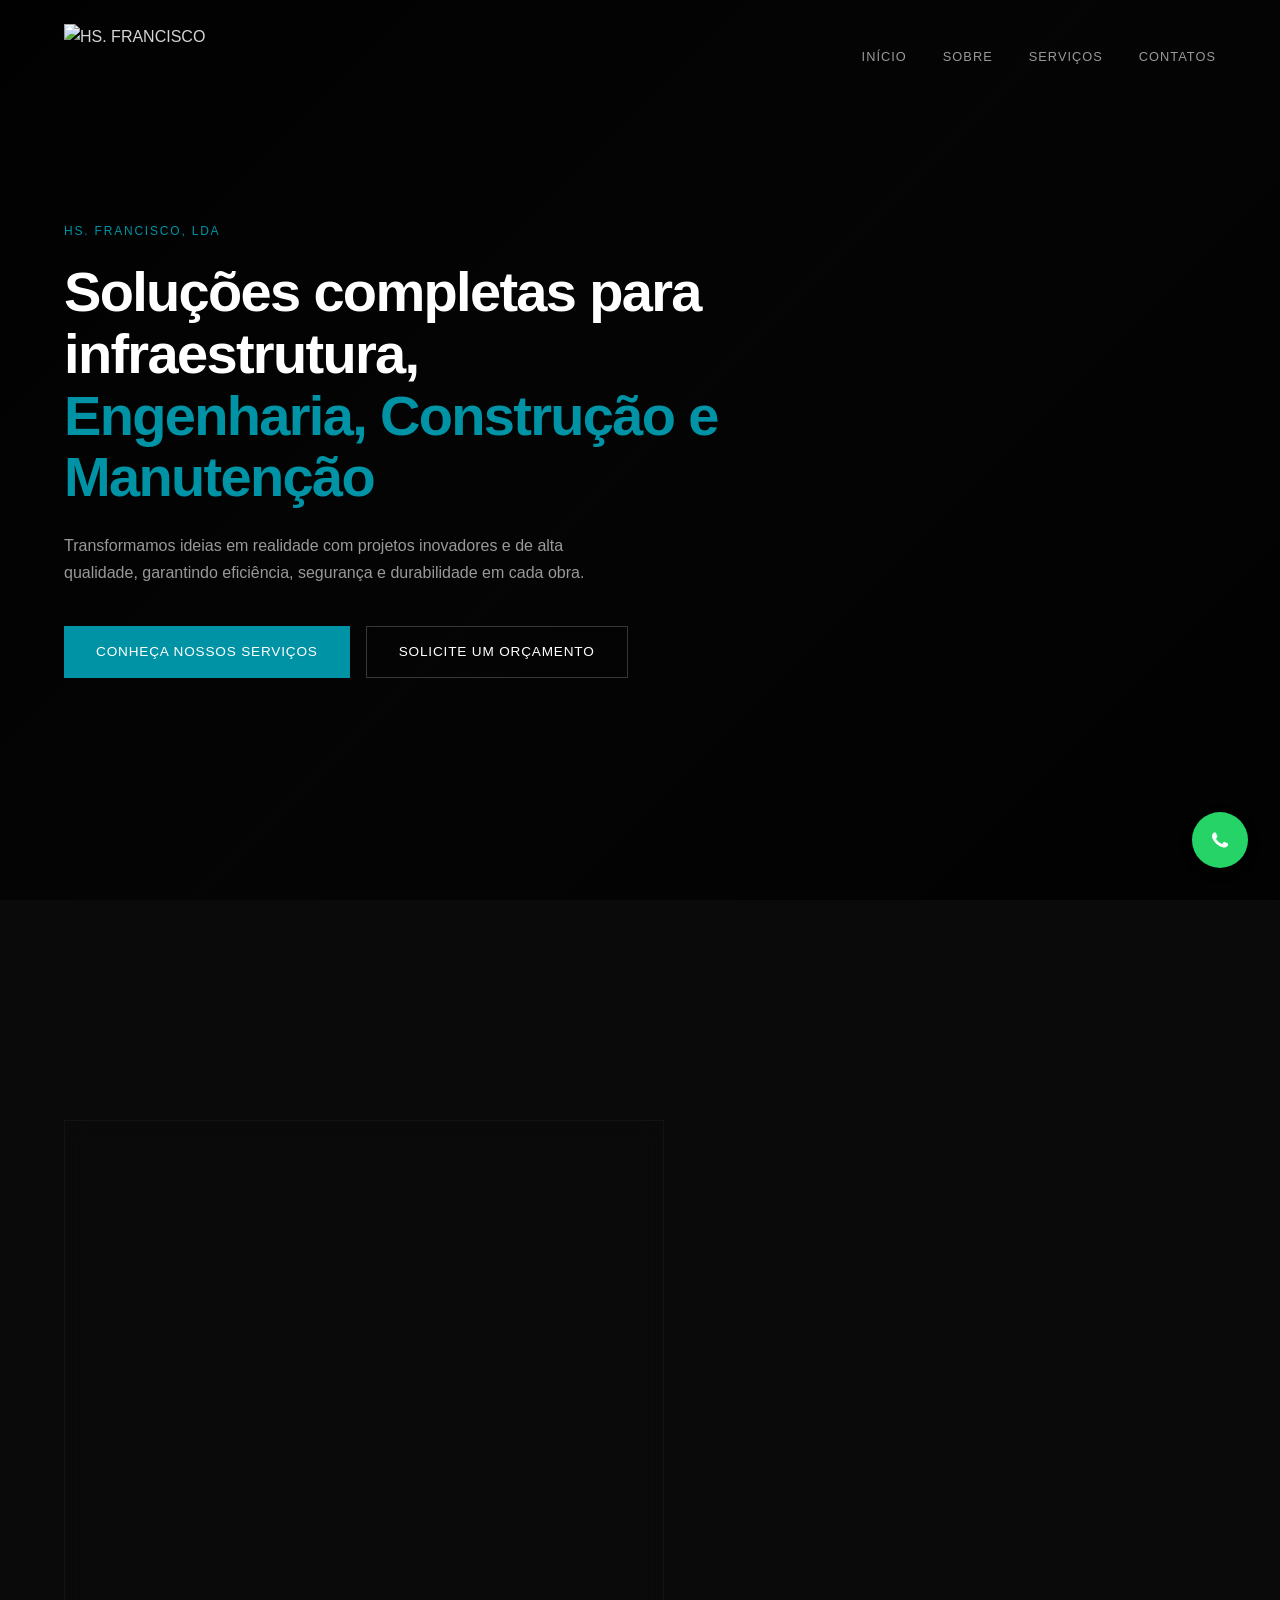
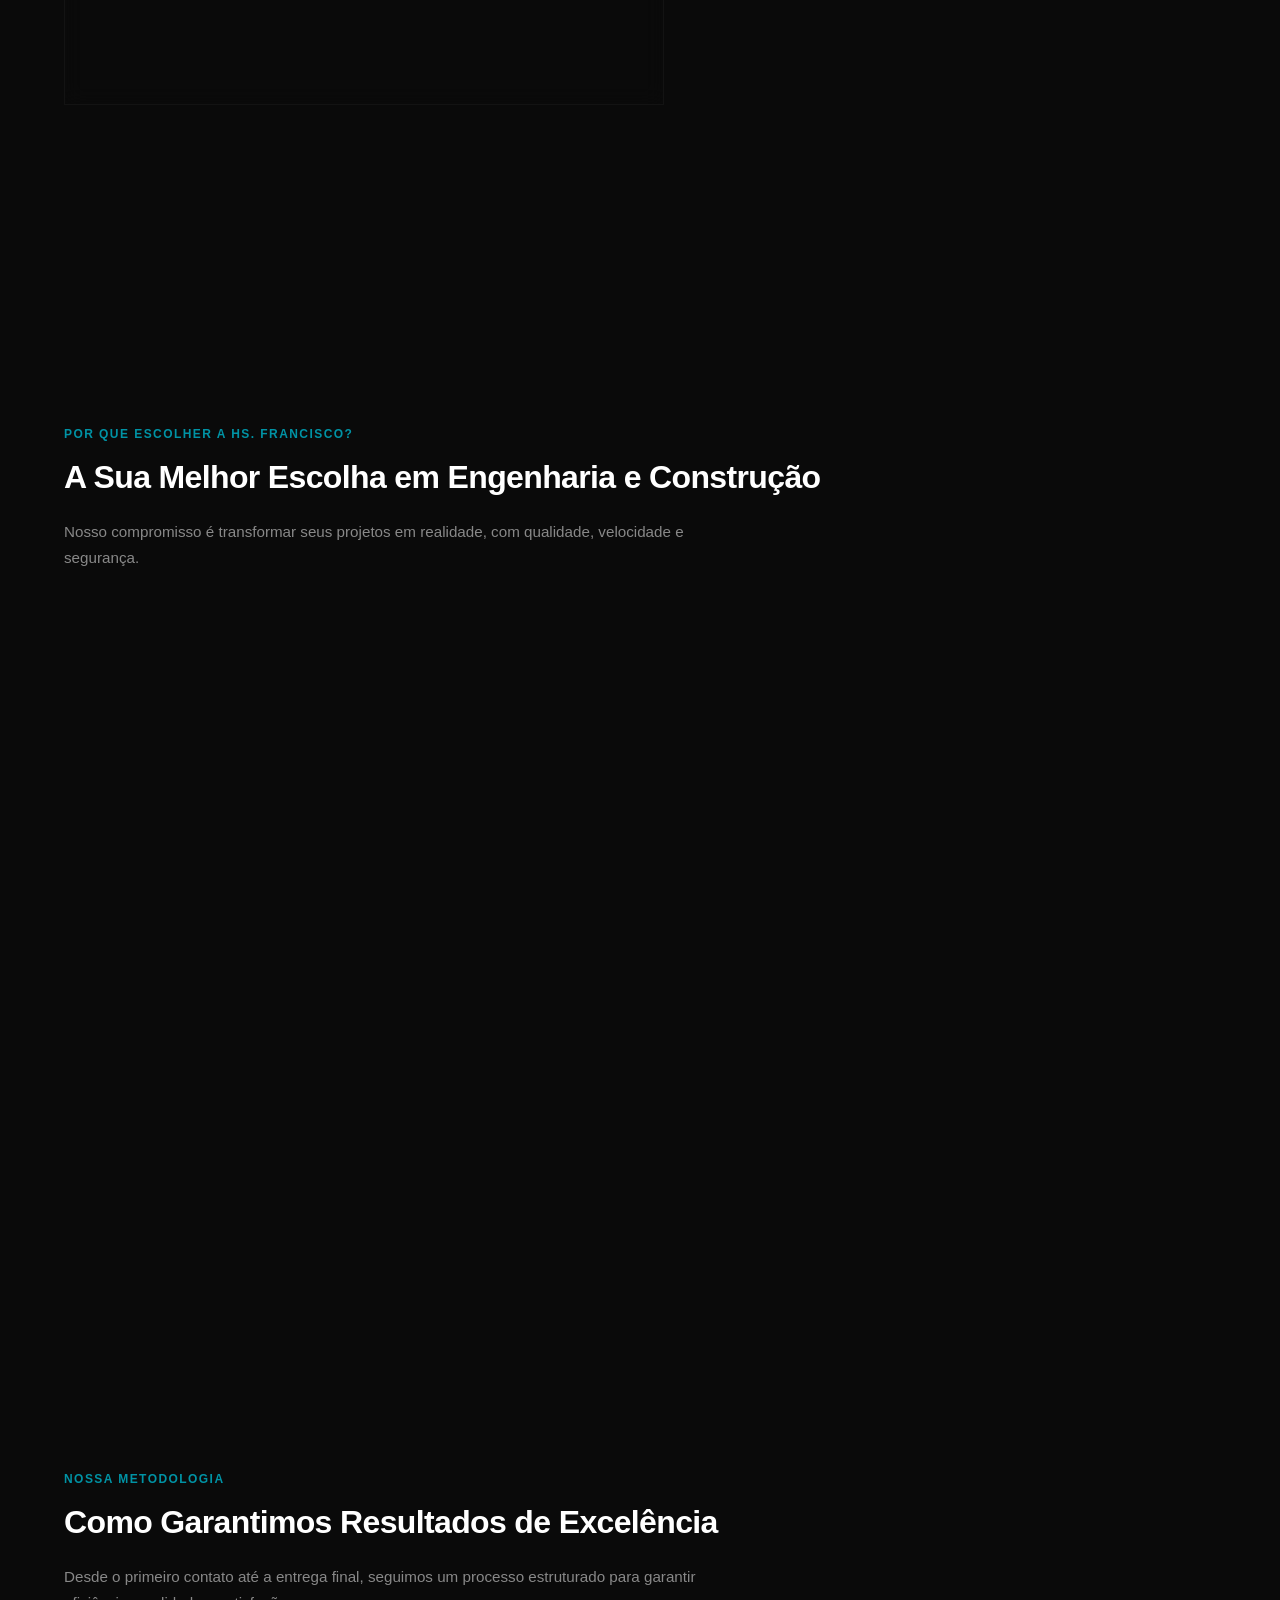
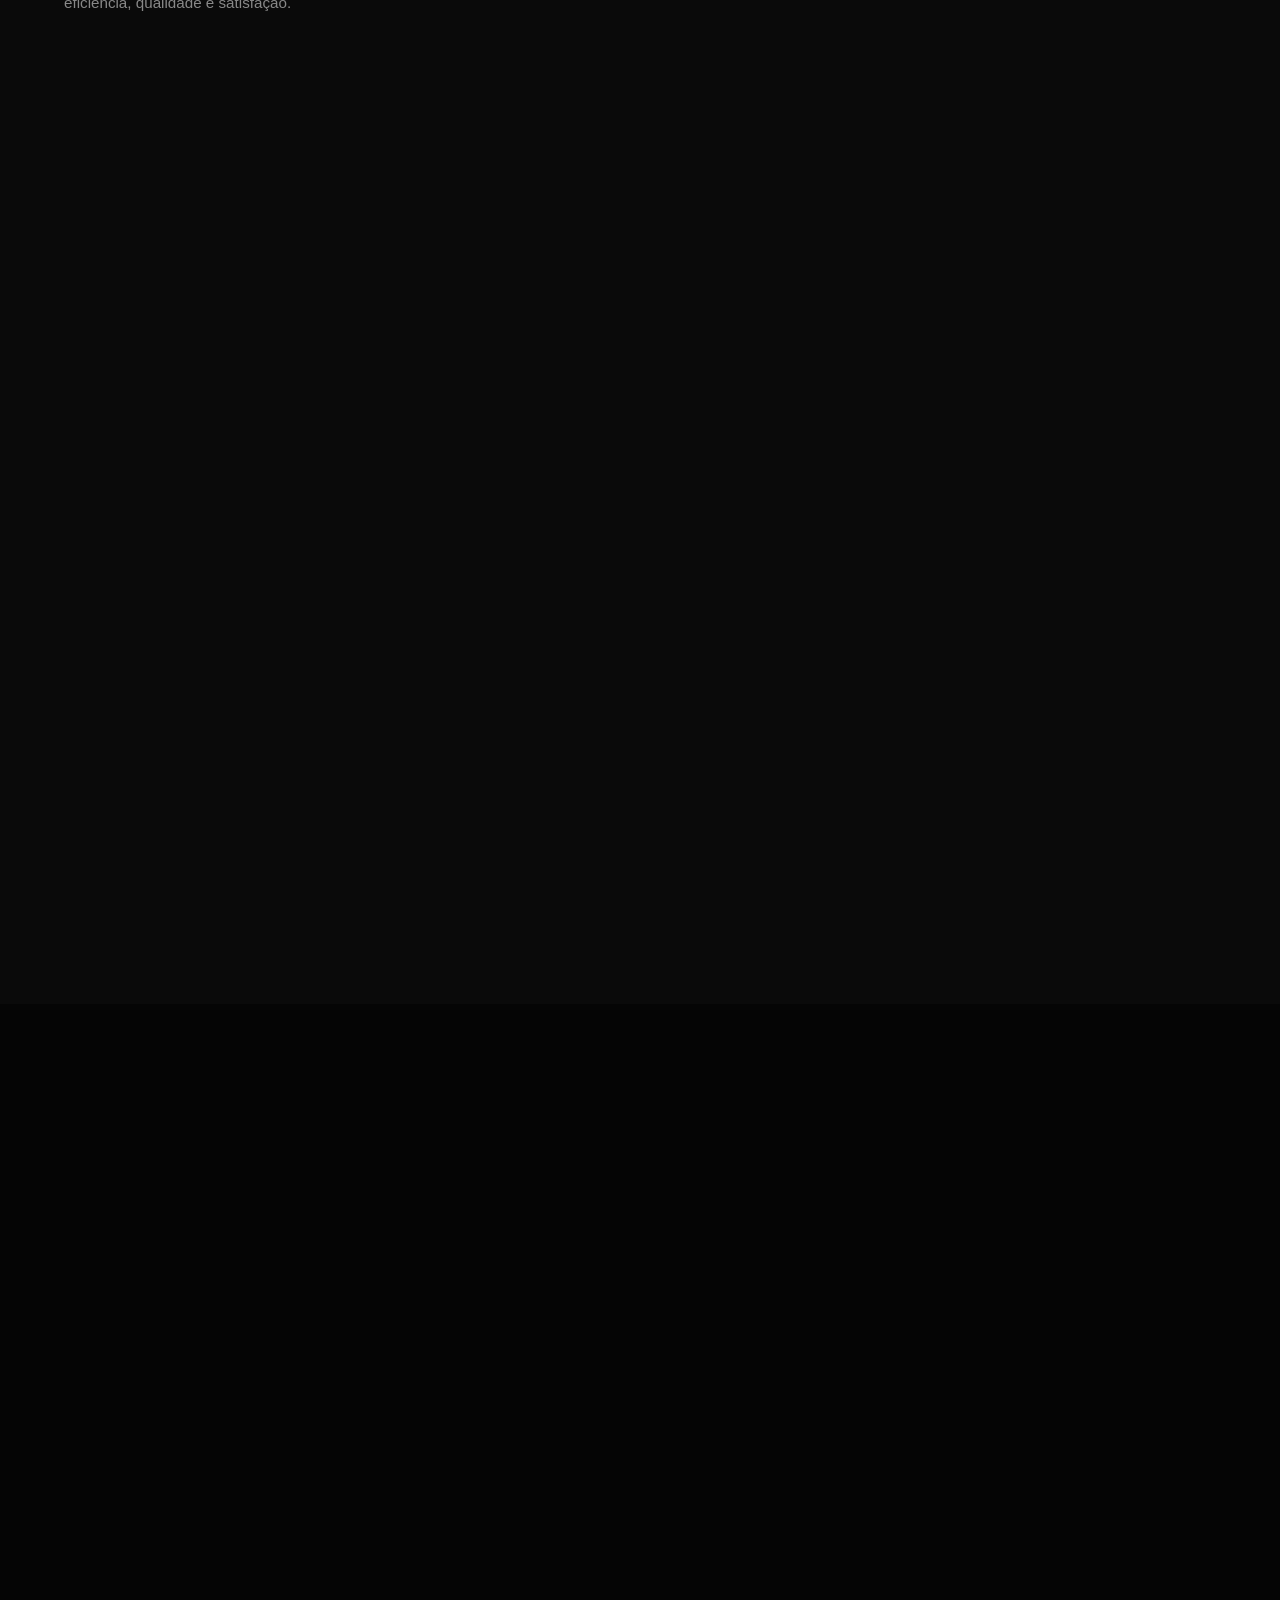
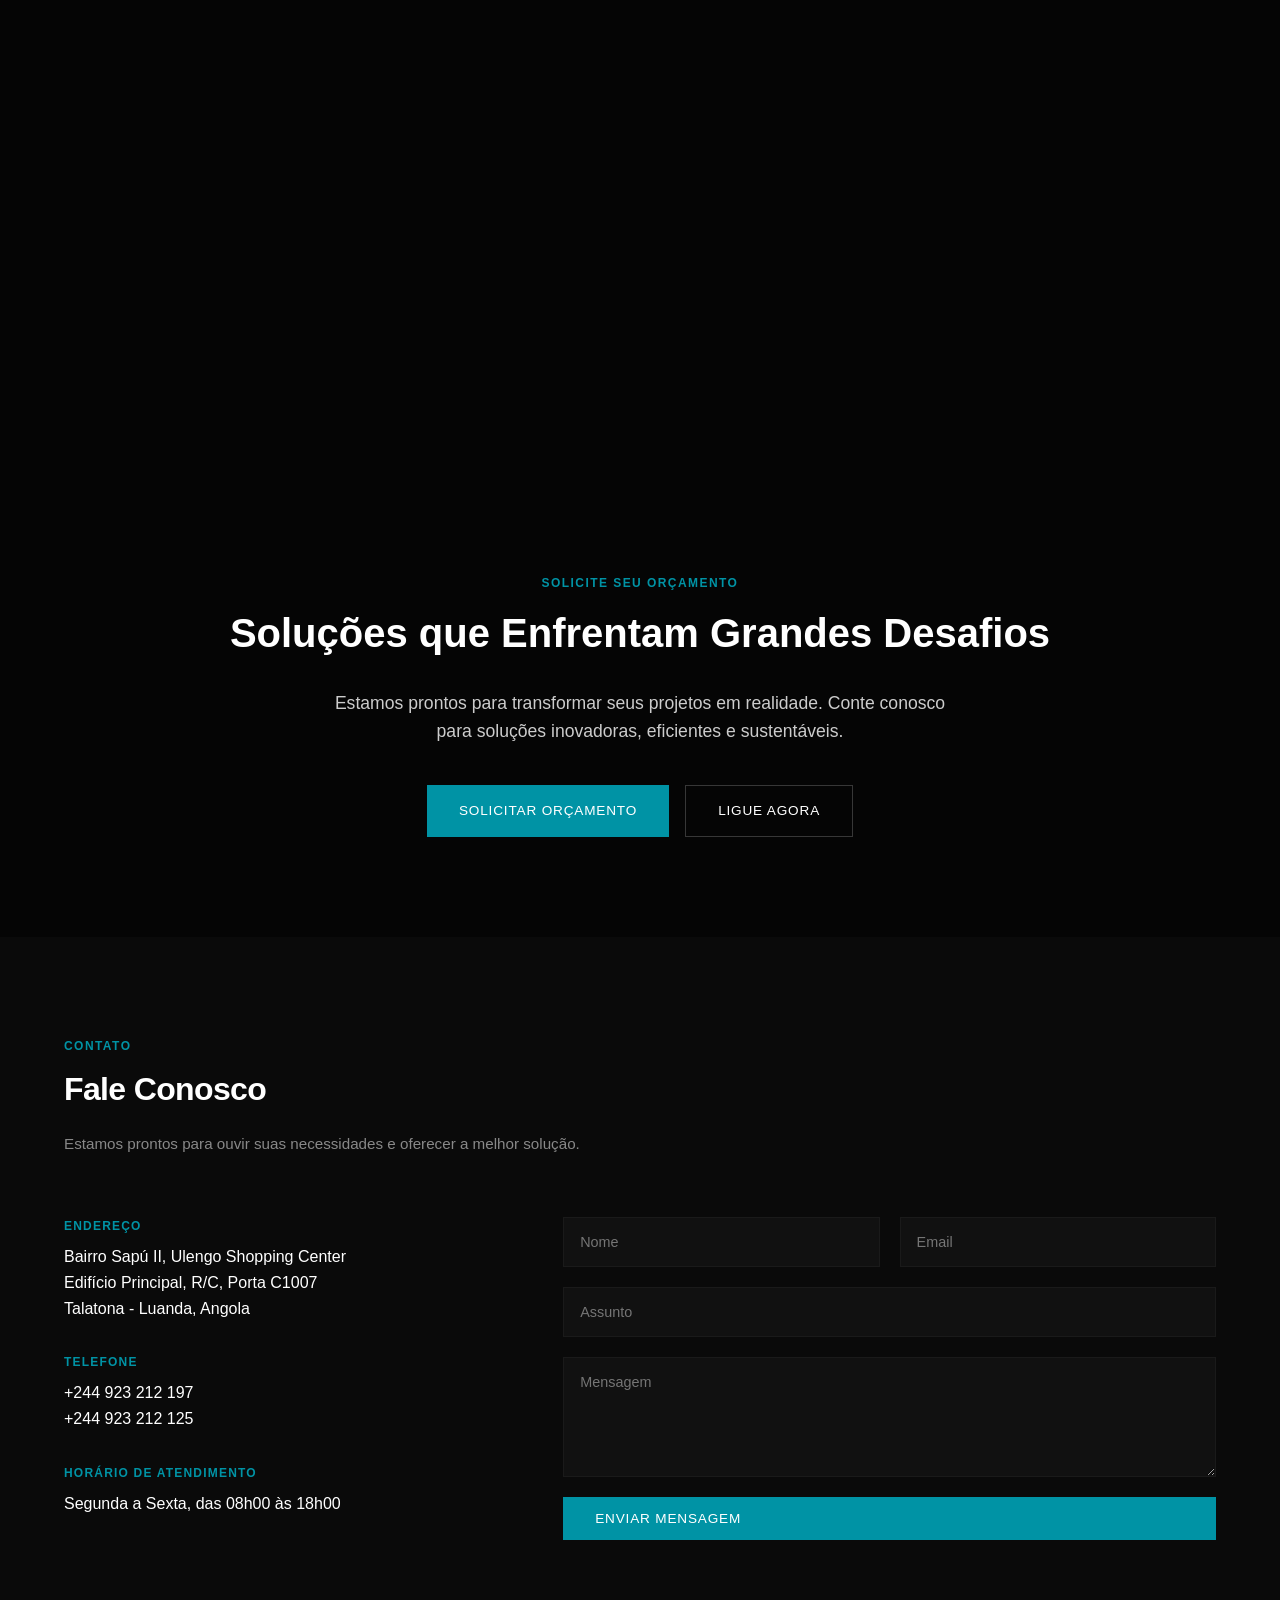
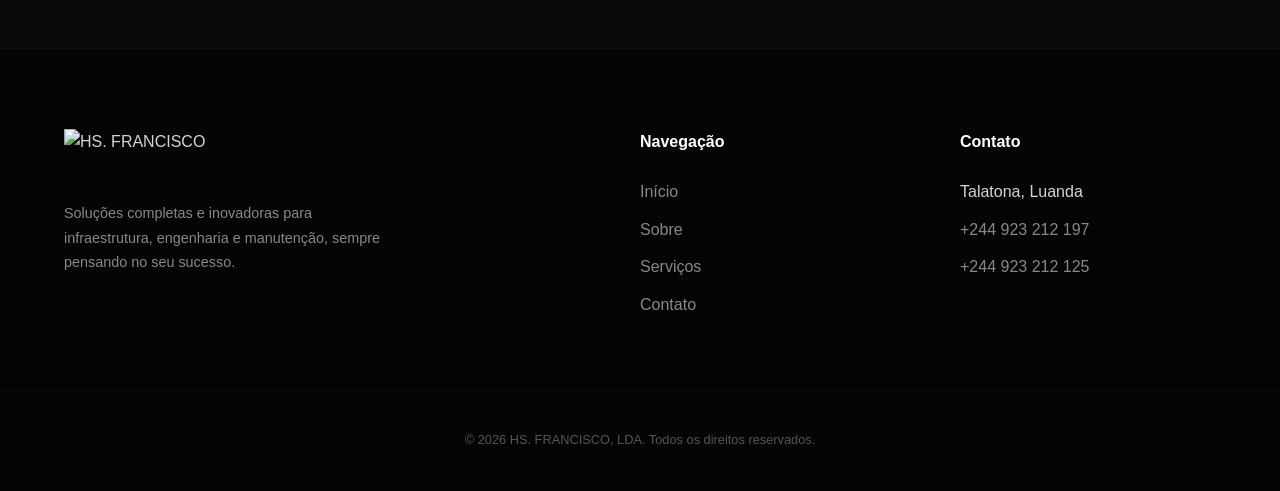
==== commit db442909: "Update index.html" ====
--- a/index.html
+++ b/index.html
@@ -55,7 +55,7 @@
     </nav>
 
     <main>
-s
+
       <!-- Seção Hero -->
       <section id="hero" class="hero">
         <div class="hero-bg"></div>
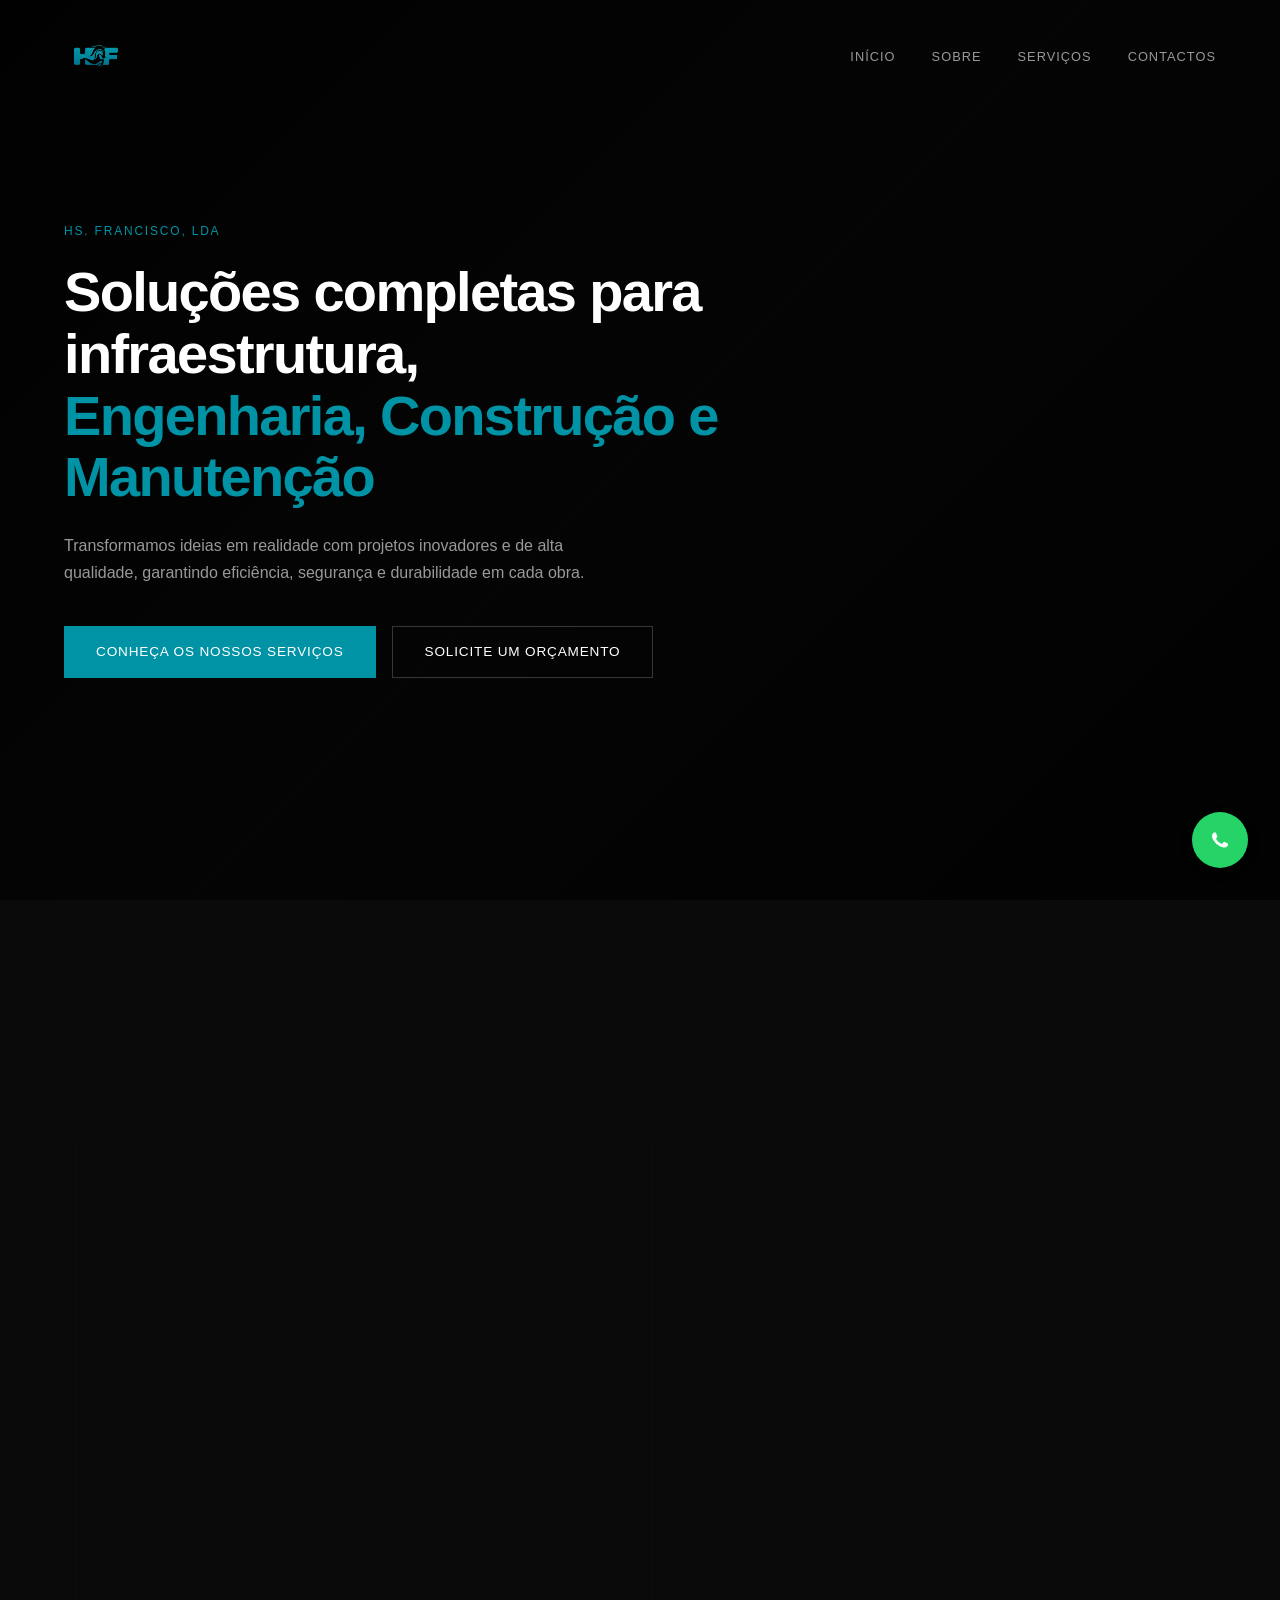
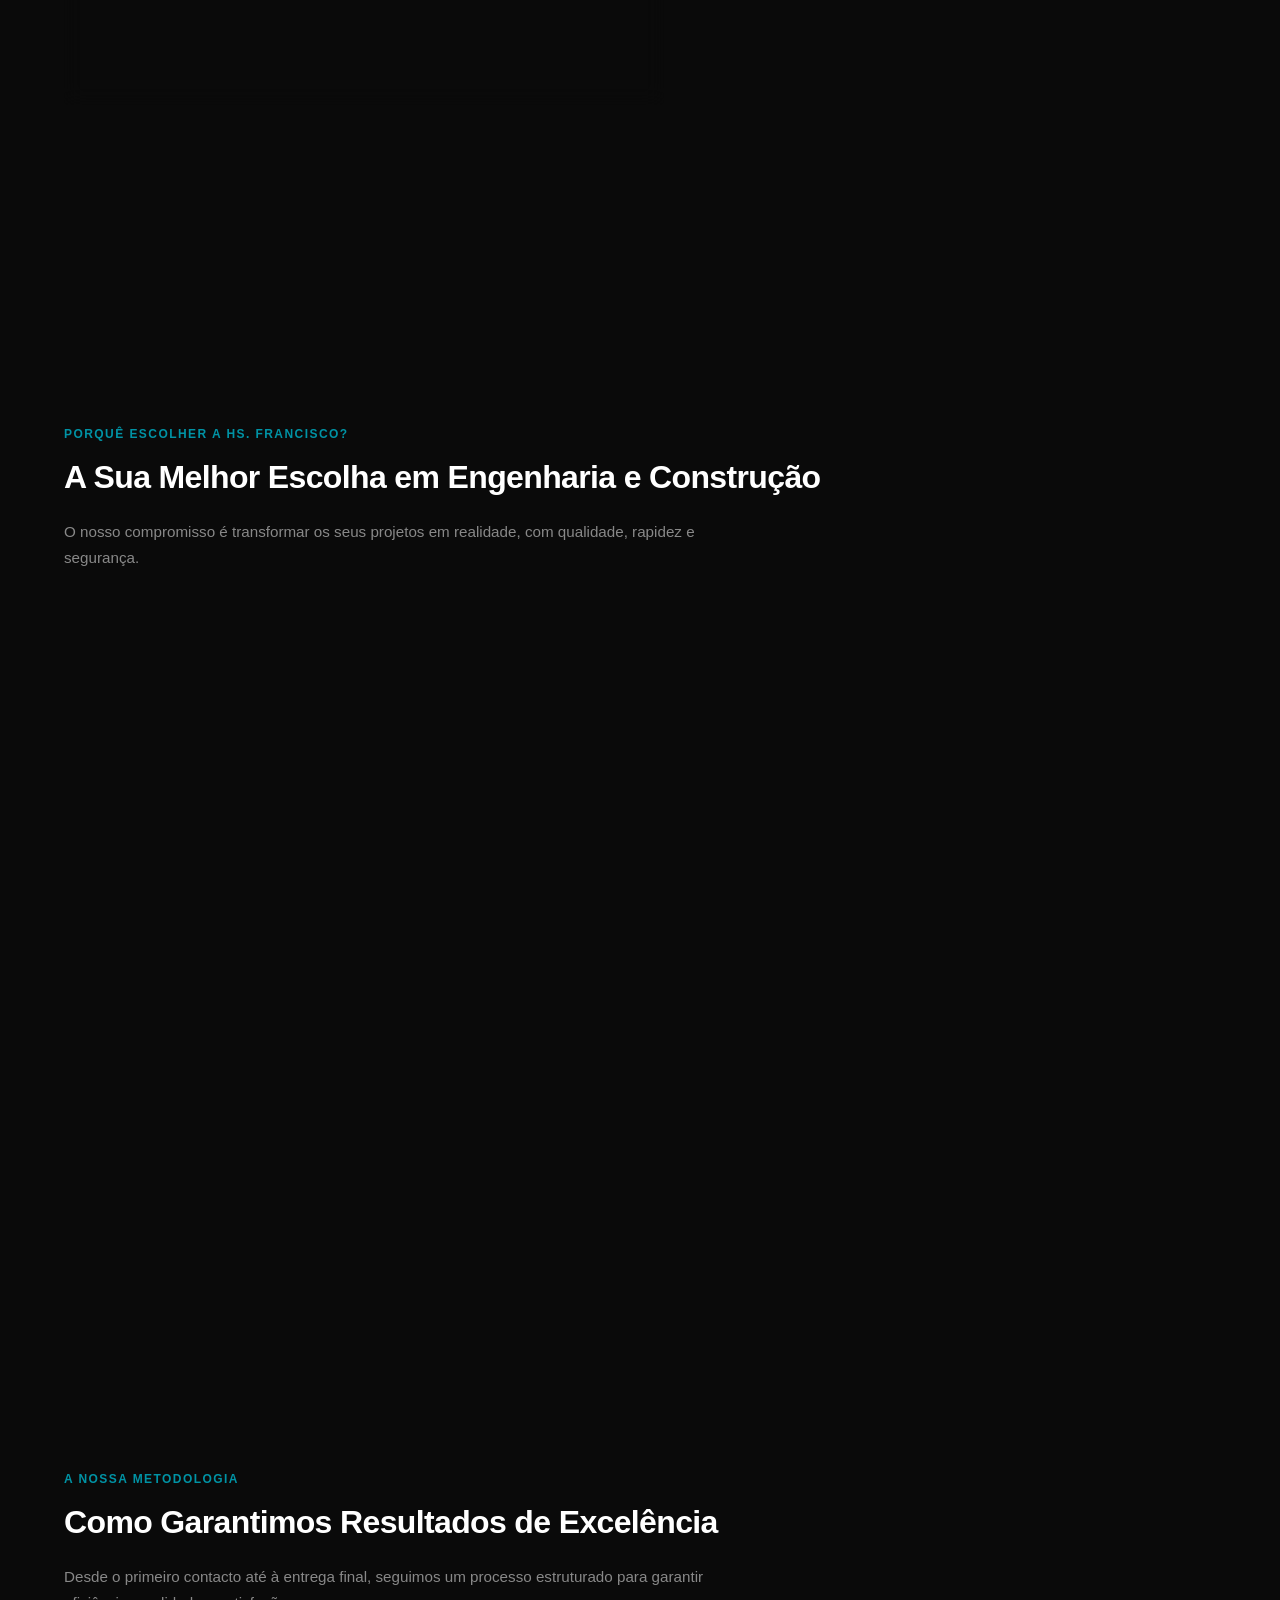
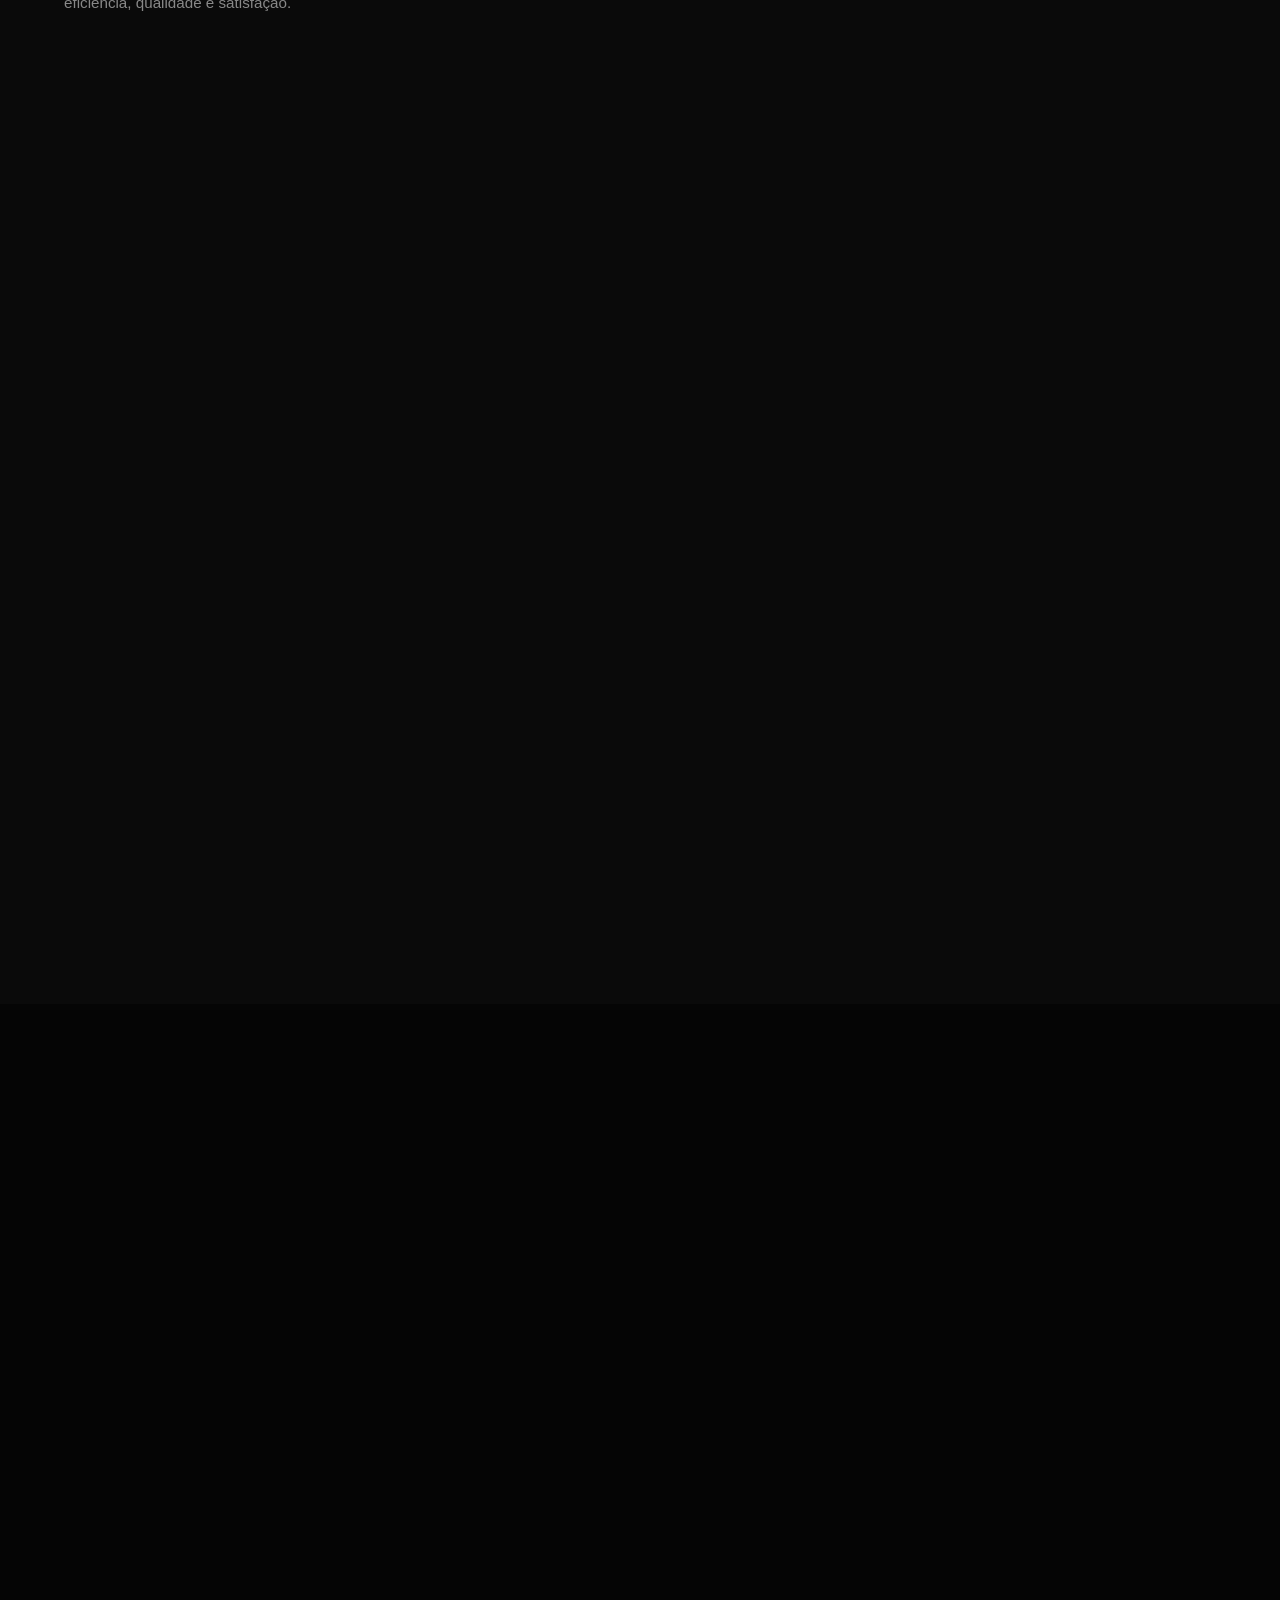
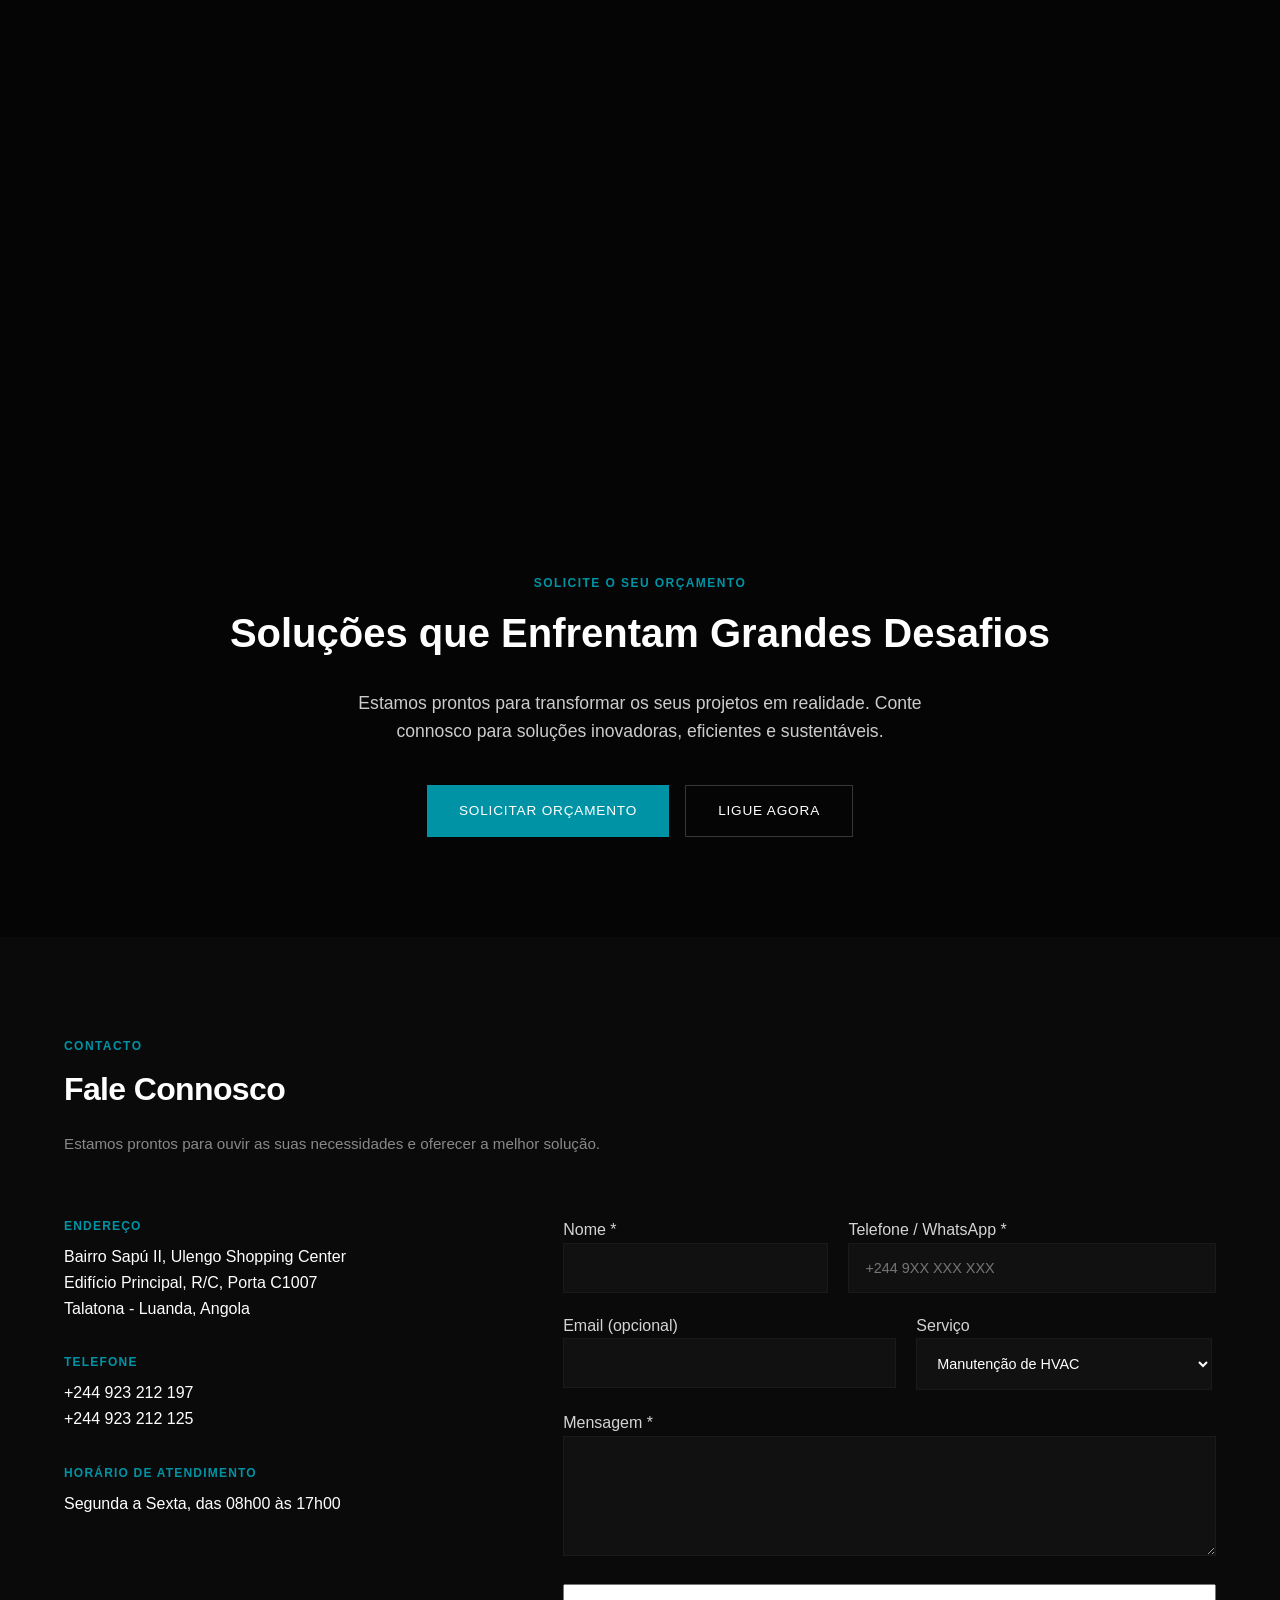
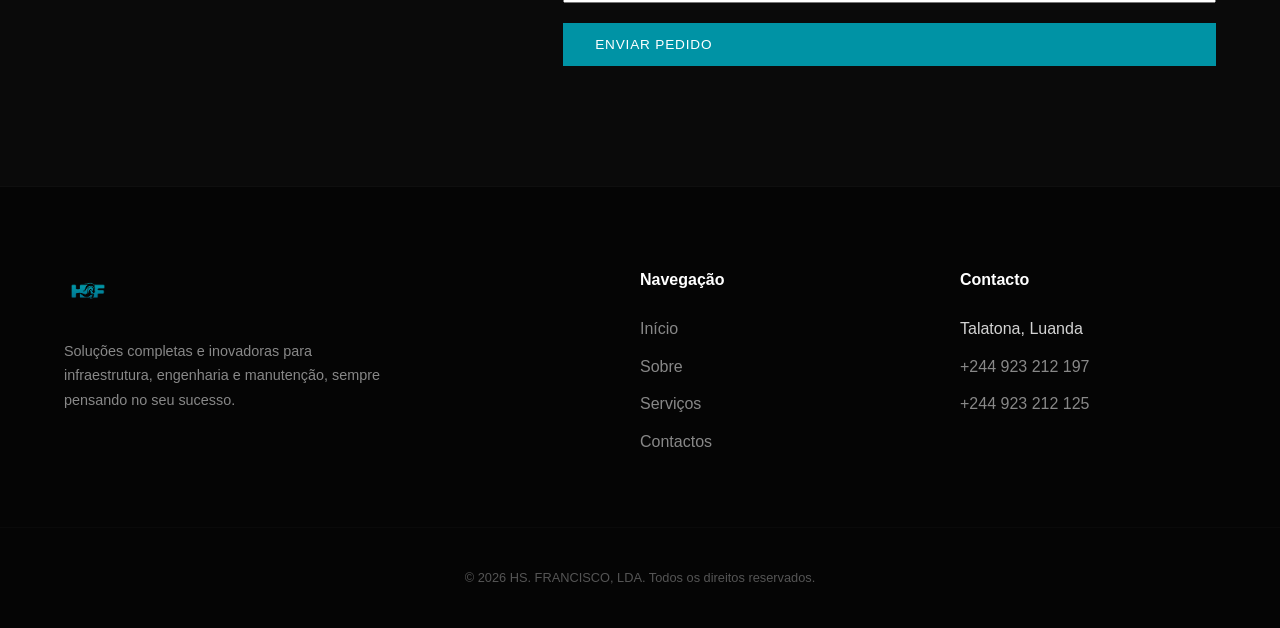
==== commit a6ce73be: "Update index.html" ====
--- a/index.html
+++ b/index.html
@@ -3,6 +3,7 @@
 <head>
   <meta charset="UTF-8">
   <meta name="viewport" content="width=device-width, initial-scale=1.0">
+  <script>document.documentElement.classList.add('js')</script>
   <meta name="description" content="Empresa angolana especializada em engenharia, construção civil, manutenção industrial, sistemas elétricos, HVAC, canalização, remodelação e soluções integradas para infraestruturas em todo o território nacional.">
   <meta name="keywords" content="engenharia Angola, construção civil Angola, manutenção industrial, HVAC Angola, sistemas elétricos, grupos geradores, remodelação, canalização, limpeza industrial, HS FRANCISCO">
   <meta name="author" content="HS. FRANCISCO, LDA">
@@ -21,14 +22,12 @@
   <meta property="og:image:width" content="1200">
   <meta property="og:image:height" content="630">
   <meta property="og:image:alt" content="HS. FRANCISCO, LDA - Engenharia, Construção Civil e Manutenção em Angola">
-  <meta property="og:image:url" content="https://hsfrancisco.vercel.app/og-image.jpg">
   <meta name="twitter:card" content="summary_large_image">
   <meta name="twitter:title" content="HS. FRANCISCO, LDA | Engenharia, Construção Civil e Manutenção">
   <meta name="twitter:description" content="Soluções integradas para infraestrutura, engenharia, construção civil e manutenção em Angola.">
   <meta name="twitter:image" content="https://hsfrancisco.vercel.app/og-image.jpg">
   <meta name="twitter:image:alt" content="HS. FRANCISCO, LDA">
   <meta name="format-detection" content="telephone=yes">
-  <!-- Icons -->
   <link rel="icon" href="./assets/logo.png" type="image/png">
   <link rel="stylesheet" href="style.css">
   <title>HS. FRANCISCO, LDA | Engenharia e Construção Civil</title>
@@ -49,7 +48,7 @@
           <li><a href="#hero">Início</a></li>
           <li><a href="#sobre">Sobre</a></li>
           <li><a href="#servicos">Serviços</a></li>
-          <li><a href="#contacto">Contatos</a></li>
+          <li><a href="#contacto">Contactos</a></li>
         </ul>
       </div>
     </nav>
@@ -73,7 +72,7 @@
               Transformamos ideias em realidade com projetos inovadores e de alta qualidade, garantindo eficiência, segurança e durabilidade em cada obra.
             </p>
             <div class="hero-actions">
-              <a href="#servicos" class="btn btn-primary">Conheça Nossos Serviços</a>
+              <a href="#servicos" class="btn btn-primary">Conheça os Nossos Serviços</a>
               <a href="#contacto" class="btn btn-outline">Solicite um Orçamento</a>
             </div>
           </div>
@@ -96,10 +95,10 @@
             </div>
             <div class="reveal">
               <p class="about-text">
-                Fundada em 2021, a HS. FRANCISCO, LDA é referência em Angola na prestação de serviços técnicos, industriais e construção civil. Nosso objetivo é entregar projetos que unem inovação, segurança e sustentabilidade.
+                Fundada em 2021, a HS. FRANCISCO, LDA é referência em Angola na prestação de serviços técnicos, industriais e construção civil. O nosso objetivo é entregar projetos que unem inovação, segurança e sustentabilidade.
               </p>
               <p class="about-text">
-                Com uma equipe altamente capacitada e equipamentos de ponta, garantimos resultados eficientes, confiáveis e alinhados às suas necessidades. Seja qual for o desafio, estamos prontos para superar suas expectativas.
+                Com uma equipa altamente qualificada e equipamentos de ponta, garantimos resultados eficientes, fiáveis e alinhados com as suas necessidades. Seja qual for o desafio, estamos prontos para superar as suas expectativas.
               </p>
             </div>
           </div>
@@ -110,12 +109,12 @@
       <section class="section whyus">
         <div class="container">
           <div class="section-header">
-            <span class="section-label">Por que escolher a HS. FRANCISCO?</span>
+            <span class="section-label">Porquê escolher a HS. FRANCISCO?</span>
             <h2 class="section-title">
               A Sua Melhor Escolha em Engenharia e Construção
             </h2>
             <p class="section-subtitle">
-              Nosso compromisso é transformar seus projetos em realidade, com qualidade, velocidade e segurança.
+              O nosso compromisso é transformar os seus projetos em realidade, com qualidade, rapidez e segurança.
             </p>
           </div>
           <div class="whyus-grid reveal">
@@ -128,37 +127,37 @@
             </div>
             <div class="whyus-card">
               <div class="whyus-number">02</div>
-              <h3 class="whyus-title">Equipe Especializada e Experiente</h3>
-              <p class="whyus-desc">
-                Profissionais qualificados, treinados continuamente, equipados com tecnologia de ponta para execução perfeita de cada projeto.
+              <h3 class="whyus-title">Equipa Especializada e Experiente</h3>
+              <p class="whyus-desc">
+                Profissionais qualificados, formados continuamente, equipados com tecnologia de ponta para execução perfeita de cada projeto.
               </p>
             </div>
             <div class="whyus-card">
               <div class="whyus-number">03</div>
               <h3 class="whyus-title">Cobertura Nacional</h3>
               <p class="whyus-desc">
-                Atendemos em qualquer região de Angola, com equipes móveis e prontas para atuar onde for necessário.
+                Atuamos em qualquer região de Angola, com equipas móveis e prontas para intervir onde for necessário.
               </p>
             </div>
             <div class="whyus-card">
               <div class="whyus-number">04</div>
               <h3 class="whyus-title">Compromisso com a Segurança</h3>
               <p class="whyus-desc">
-                Políticas rígidas de segurança, saúde e higiene, garantindo ambientes de trabalho seguros para todos.
+                Políticas rigorosas de segurança, saúde e higiene, garantindo ambientes de trabalho seguros para todos.
               </p>
             </div>
             <div class="whyus-card">
               <div class="whyus-number">05</div>
               <h3 class="whyus-title">Soluções Personalizadas</h3>
               <p class="whyus-desc">
-                Desenvolvemos projetos sob medida, alinhados às suas necessidades específicas e objetivos.
+                Desenvolvemos projetos à medida, alinhados com as suas necessidades e objetivos.
               </p>
             </div>
             <div class="whyus-card">
               <div class="whyus-number">06</div>
               <h3 class="whyus-title">Acompanhamento Pós-Obra</h3>
               <p class="whyus-desc">
-                Oferecemos suporte contínuo, manutenção preventiva e assistência técnica para garantir a longevidade de seus investimentos.
+                Oferecemos suporte contínuo, manutenção preventiva e assistência técnica para garantir a longevidade dos seus investimentos.
               </p>
             </div>
           </div>
@@ -169,40 +168,40 @@
       <section class="section process">
         <div class="container">
           <div class="section-header">
-            <span class="section-label">Nossa Metodologia</span>
+            <span class="section-label">A Nossa Metodologia</span>
             <h2 class="section-title">
               Como Garantimos Resultados de Excelência
             </h2>
             <p class="section-subtitle">
-              Desde o primeiro contato até a entrega final, seguimos um processo estruturado para garantir eficiência, qualidade e satisfação.
+              Desde o primeiro contacto até à entrega final, seguimos um processo estruturado para garantir eficiência, qualidade e satisfação.
             </p>
           </div>
           <div class="process-steps reveal">
-            <div class="process-step" style="transition-delay: 0s;">
+            <div class="process-step">
               <div class="process-step-circle">
                 <span>1</span>
                 <div class="process-step-line"></div>
               </div>
               <div class="process-step-content">
-                <h3 class="process-step-title">Contato e Diagnóstico</h3>
-                <p class="process-step-desc">
-                  Entendemos suas necessidades através de uma visita técnica gratuita, para propor as melhores soluções.
-                </p>
-              </div>
-            </div>
-            <div class="process-step" style="transition-delay: 0.08s;">
+                <h3 class="process-step-title">Contacto e Diagnóstico</h3>
+                <p class="process-step-desc">
+                  Compreendemos as suas necessidades através de uma visita técnica gratuita, para propor as melhores soluções.
+                </p>
+              </div>
+            </div>
+            <div class="process-step">
               <div class="process-step-circle">
                 <span>2</span>
                 <div class="process-step-line"></div>
               </div>
               <div class="process-step-content">
-                <h3 class="process-step-title">Proposta e Planejamento</h3>
-                <p class="process-step-desc">
-                  Apresentamos uma proposta detalhada, com cronograma, recursos e orçamento, alinhados às suas expectativas.
-                </p>
-              </div>
-            </div>
-            <div class="process-step" style="transition-delay: 0.16s;">
+                <h3 class="process-step-title">Proposta e Planeamento</h3>
+                <p class="process-step-desc">
+                  Apresentamos uma proposta detalhada, com cronograma, recursos e orçamento, alinhados com as suas expectativas.
+                </p>
+              </div>
+            </div>
+            <div class="process-step">
               <div class="process-step-circle">
                 <span>3</span>
                 <div class="process-step-line"></div>
@@ -210,11 +209,11 @@
               <div class="process-step-content">
                 <h3 class="process-step-title">Preparação e Mobilização</h3>
                 <p class="process-step-desc">
-                  Organizamos equipe, materiais e equipamentos para iniciar a execução, com foco na eficiência.
-                </p>
-              </div>
-            </div>
-            <div class="process-step" style="transition-delay: 0.24s;">
+                  Organizamos a equipa, os materiais e os equipamentos para iniciar a execução, com foco na eficiência.
+                </p>
+              </div>
+            </div>
+            <div class="process-step">
               <div class="process-step-circle">
                 <span>4</span>
                 <div class="process-step-line"></div>
@@ -226,7 +225,7 @@
                 </p>
               </div>
             </div>
-            <div class="process-step" style="transition-delay: 0.32s;">
+            <div class="process-step">
               <div class="process-step-circle">
                 <span>5</span>
                 <div class="process-step-line"></div>
@@ -234,11 +233,11 @@
               <div class="process-step-content">
                 <h3 class="process-step-title">Entrega e Garantia</h3>
                 <p class="process-step-desc">
-                  Finalizamos com documentação completa, garantia de serviços e manual de manutenção para sua tranquilidade.
-                </p>
-              </div>
-            </div>
-            <div class="process-step" style="transition-delay: 0.4s;">
+                  Finalizamos com documentação completa, garantia de serviços e manual de manutenção para a sua tranquilidade.
+                </p>
+              </div>
+            </div>
+            <div class="process-step">
               <div class="process-step-circle">
                 <span>6</span>
                 <div class="process-step-line"></div>
@@ -246,7 +245,7 @@
               <div class="process-step-content">
                 <h3 class="process-step-title">Suporte Pós-Entrega</h3>
                 <p class="process-step-desc">
-                  Nosso compromisso continua após a conclusão, com assistência técnica e planos de manutenção preventiva.
+                  O nosso compromisso continua após a conclusão, com assistência técnica e planos de manutenção preventiva.
                 </p>
               </div>
             </div>
@@ -268,56 +267,56 @@
               Soluções Integradas para Infraestrutura, Engenharia e Manutenção
             </h2>
             <p class="section-subtitle">
-              Oferecemos serviços completos e sob medida para impulsionar seus projetos e garantir resultados duradouros.
+              Oferecemos serviços completos e à medida para impulsionar os seus projetos e garantir resultados duradouros.
             </p>
           </div>
           <div class="services-grid reveal">
-            <div class="service-card">
+            <div class="service-card" role="button" tabindex="0" aria-haspopup="dialog" data-service="hvac">
               <h3 class="service-card-title">Manutenção de HVAC</h3>
               <p class="service-card-desc">
                 Soluções completas para climatização, refrigeração e eficiência energética.
               </p>
             </div>
-            <div class="service-card">
+            <div class="service-card" role="button" tabindex="0" aria-haspopup="dialog" data-service="eletricos">
               <h3 class="service-card-title">Sistemas Elétricos</h3>
               <p class="service-card-desc">
-                Projetamos, instalamos e fazemos a manutenção de redes elétricas com alta confiabilidade.
-              </p>
-            </div>
-            <div class="service-card">
+                Projetamos, instalamos e fazemos a manutenção de redes elétricas com elevada fiabilidade.
+              </p>
+            </div>
+            <div class="service-card" role="button" tabindex="0" aria-haspopup="dialog" data-service="geradores">
               <h3 class="service-card-title">Grupos Geradores</h3>
               <p class="service-card-desc">
                 Instalação e manutenção de geradores para garantir energia contínua.
               </p>
             </div>
-            <div class="service-card">
+            <div class="service-card" role="button" tabindex="0" aria-haspopup="dialog" data-service="construcao">
               <h3 class="service-card-title">Construção Civil</h3>
               <p class="service-card-desc">
-                Do planejamento à execução, construímos espaços que atendem às suas expectativas.
-              </p>
-            </div>
-            <div class="service-card">
+                Do planeamento à execução, construímos espaços que correspondem às suas expectativas.
+              </p>
+            </div>
+            <div class="service-card" role="button" tabindex="0" aria-haspopup="dialog" data-service="canalizacao">
               <h3 class="service-card-title">Canalização e Hidráulica</h3>
               <p class="service-card-desc">
                 Redes hidráulicas eficientes com gestão inteligente de água e saneamento.
               </p>
             </div>
-            <div class="service-card">
+            <div class="service-card" role="button" tabindex="0" aria-haspopup="dialog" data-service="comercio">
               <h3 class="service-card-title">Importação & Exportação</h3>
               <p class="service-card-desc">
                 Comércio internacional com soluções eficientes para sua cadeia de suprimentos.
               </p>
             </div>
-            <div class="service-card">
+            <div class="service-card" role="button" tabindex="0" aria-haspopup="dialog" data-service="saneamento">
               <h3 class="service-card-title">Limpeza Industrial</h3>
               <p class="service-card-desc">
-                Serviços de higienização, desinfecção e saneamento para ambientes seguros.
-              </p>
-            </div>
-            <div class="service-card">
+                Serviços de higienização, desinfeção e saneamento para ambientes seguros.
+              </p>
+            </div>
+            <div class="service-card" role="button" tabindex="0" aria-haspopup="dialog" data-service="remodelacao">
               <h3 class="service-card-title">Remodelação e Reabilitação</h3>
               <p class="service-card-desc">
-                Reestruturamos e modernizamos seus espaços com fiscalização e qualidade garantida.
+                Reestruturamos e modernizamos os seus espaços com fiscalização e qualidade garantida.
               </p>
             </div>
           </div>
@@ -330,12 +329,12 @@
         </div>
         <div class="cta-overlay"></div>
         <div class="container cta-content">
-          <span class="section-label">Solicite seu Orçamento</span>
+          <span class="section-label">Solicite o seu Orçamento</span>
           <h2 class="cta-title">
             Soluções que Enfrentam Grandes Desafios
           </h2>
           <p class="cta-text">
-            Estamos prontos para transformar seus projetos em realidade. Conte conosco para soluções inovadoras, eficientes e sustentáveis.
+            Estamos prontos para transformar os seus projetos em realidade. Conte connosco para soluções inovadoras, eficientes e sustentáveis.
           </p>
           <div class="cta-actions">
             <a href="#contacto" class="btn btn-primary">Solicitar Orçamento</a>
@@ -348,10 +347,10 @@
       <section id="contacto" class="section contact">
         <div class="container">
           <div class="section-header">
-            <span class="section-label">Contato</span>
-            <h2 class="section-title">Fale Conosco</h2>
+            <span class="section-label">Contacto</span>
+            <h2 class="section-title">Fale Connosco</h2>
             <p class="section-subtitle">
-              Estamos prontos para ouvir suas necessidades e oferecer a melhor solução.
+              Estamos prontos para ouvir as suas necessidades e oferecer a melhor solução.
             </p>
           </div>
           <div class="contact-grid">
@@ -373,17 +372,47 @@
               </div>
               <div class="contact-item">
                 <p class="contact-item-label">Horário de Atendimento</p>
-                <p class="contact-item-value">Segunda a Sexta, das 08h00 às 18h00</p>
-              </div>
-            </div>
-            <form class="contact-form">
+                <p class="contact-item-value">Segunda a Sexta, das 08h00 às 17h00</p>
+              </div>
+            </div>
+            <form class="contact-form" id="contact-form" novalidate>
               <div class="form-row">
-                <input type="text" placeholder="Nome" class="form-input">
-                <input type="email" placeholder="Email" class="form-input">
-              </div>
-              <input type="text" placeholder="Assunto" class="form-input">
-              <textarea rows="5" placeholder="Mensagem" class="form-input form-textarea"></textarea>
-              <button type="submit" class="btn btn-primary">Enviar Mensagem</button>
+                <div class="form-field">
+                  <label for="f-nome" class="form-label">Nome *</label>
+                  <input id="f-nome" name="nome" type="text" class="form-input" required autocomplete="name">
+                </div>
+                <div class="form-field">
+                  <label for="f-telefone" class="form-label">Telefone / WhatsApp *</label>
+                  <input id="f-telefone" name="telefone" type="tel" inputmode="tel" class="form-input" required autocomplete="tel" placeholder="+244 9XX XXX XXX">
+                </div>
+              </div>
+              <div class="form-row">
+                <div class="form-field">
+                  <label for="f-email" class="form-label">Email (opcional)</label>
+                  <input id="f-email" name="email" type="email" class="form-input" autocomplete="email">
+                </div>
+                <div class="form-field">
+                  <label for="f-servico" class="form-label">Serviço</label>
+                  <select id="f-servico" name="servico" class="form-input">
+                    <option>Manutenção de HVAC</option>
+                    <option>Sistemas Elétricos</option>
+                    <option>Grupos Geradores</option>
+                    <option>Construção Civil</option>
+                    <option>Canalização e Hidráulica</option>
+                    <option>Importação e Exportação</option>
+                    <option>Limpeza Industrial</option>
+                    <option>Remodelação e Reabilitação</option>
+                    <option>Outro</option>
+                  </select>
+                </div>
+              </div>
+              <div class="form-field">
+                <label for="f-mensagem" class="form-label">Mensagem *</label>
+                <textarea id="f-mensagem" name="mensagem" rows="5" class="form-input form-textarea" required></textarea>
+              </div>
+              <input type="text" name="website" class="hp" tabindex="-1" autocomplete="off" aria-hidden="true">
+              <button type="submit" class="btn btn-primary">Enviar Pedido</button>
+              <p id="form-status" class="form-status" role="status" aria-live="polite"></p>
             </form>
           </div>
         </div>
@@ -395,7 +424,7 @@
     <footer class="footer">
       <div class="container footer-inner">
         <div class="footer-col">
-          <img src="./assets/logo.png" alt="HS. FRANCISCO" class="footer-logo">
+          <img src="./assets/logo.png" alt="HS. FRANCISCO" class="footer-logo" loading="lazy">
           <p class="footer-desc">
             Soluções completas e inovadoras para infraestrutura, engenharia e manutenção, sempre pensando no seu sucesso.
           </p>
@@ -406,11 +435,11 @@
             <li><a href="#hero">Início</a></li>
             <li><a href="#sobre">Sobre</a></li>
             <li><a href="#servicos">Serviços</a></li>
-            <li><a href="#contacto">Contato</a></li>
+            <li><a href="#contacto">Contactos</a></li>
           </ul>
         </div>
         <div class="footer-col">
-          <p class="footer-heading">Contato</p>
+          <p class="footer-heading">Contacto</p>
           <ul class="footer-list">
             <li>Talatona, Luanda</li>
             <li><a href="tel:+244923212197">+244 923 212 197</a></li>
@@ -424,8 +453,8 @@
         </div>
       </div>
     </footer>
-    
-    <a href="https://wa.me/244923212197" class="chat-btn" target="_blank" rel="noopener noreferrer" aria-label="Chat on WhatsApp">
+
+    <a href="https://wa.me/244923212197?text=Ol%C3%A1%2C%20gostaria%20de%20pedir%20um%20or%C3%A7amento." class="chat-btn" target="_blank" rel="noopener noreferrer" aria-label="Falar connosco no WhatsApp">
       <svg viewBox="0 0 24 24" xmlns="http://www.w3.org/2000/svg">
         <path d="M17.472 14.382c-.297-.149-1.758-.867-2.03-.967-.273-.099-.471-.148-.67.15-.197.297-.767.966-.94 1.164-.173.199-.347.223-.644.075-.297-.15-1.255-.463-2.39-1.475-.883-.788-1.48-1.761-1.653-2.059-.173-.297-.018-.458.13-.606.134-.133.298-.347.446-.52.149-.174.198-.298.298-.497.099-.198.05-.371-.025-.52-.075-.149-.669-1.612-.916-2.207-.242-.579-.487-.5-.669-.51-.173-.008-.371-.01-.57-.01-.198 0-.52.074-.792.372-.272.297-1.04 1.016-1.04 2.479 0 1.462 1.065 2.875 1.213 3.074.149.198 2.096 3.2 5.077 4.487.709.306 1.262.489 1.694.625.712.227 1.36.195 1.871.118.571-.085 1.758-.719 2.006-1.413.248-.694.248-1.289.173-1.413-.074-.124-.272-.198-.57-.347z"></path>
       </svg>
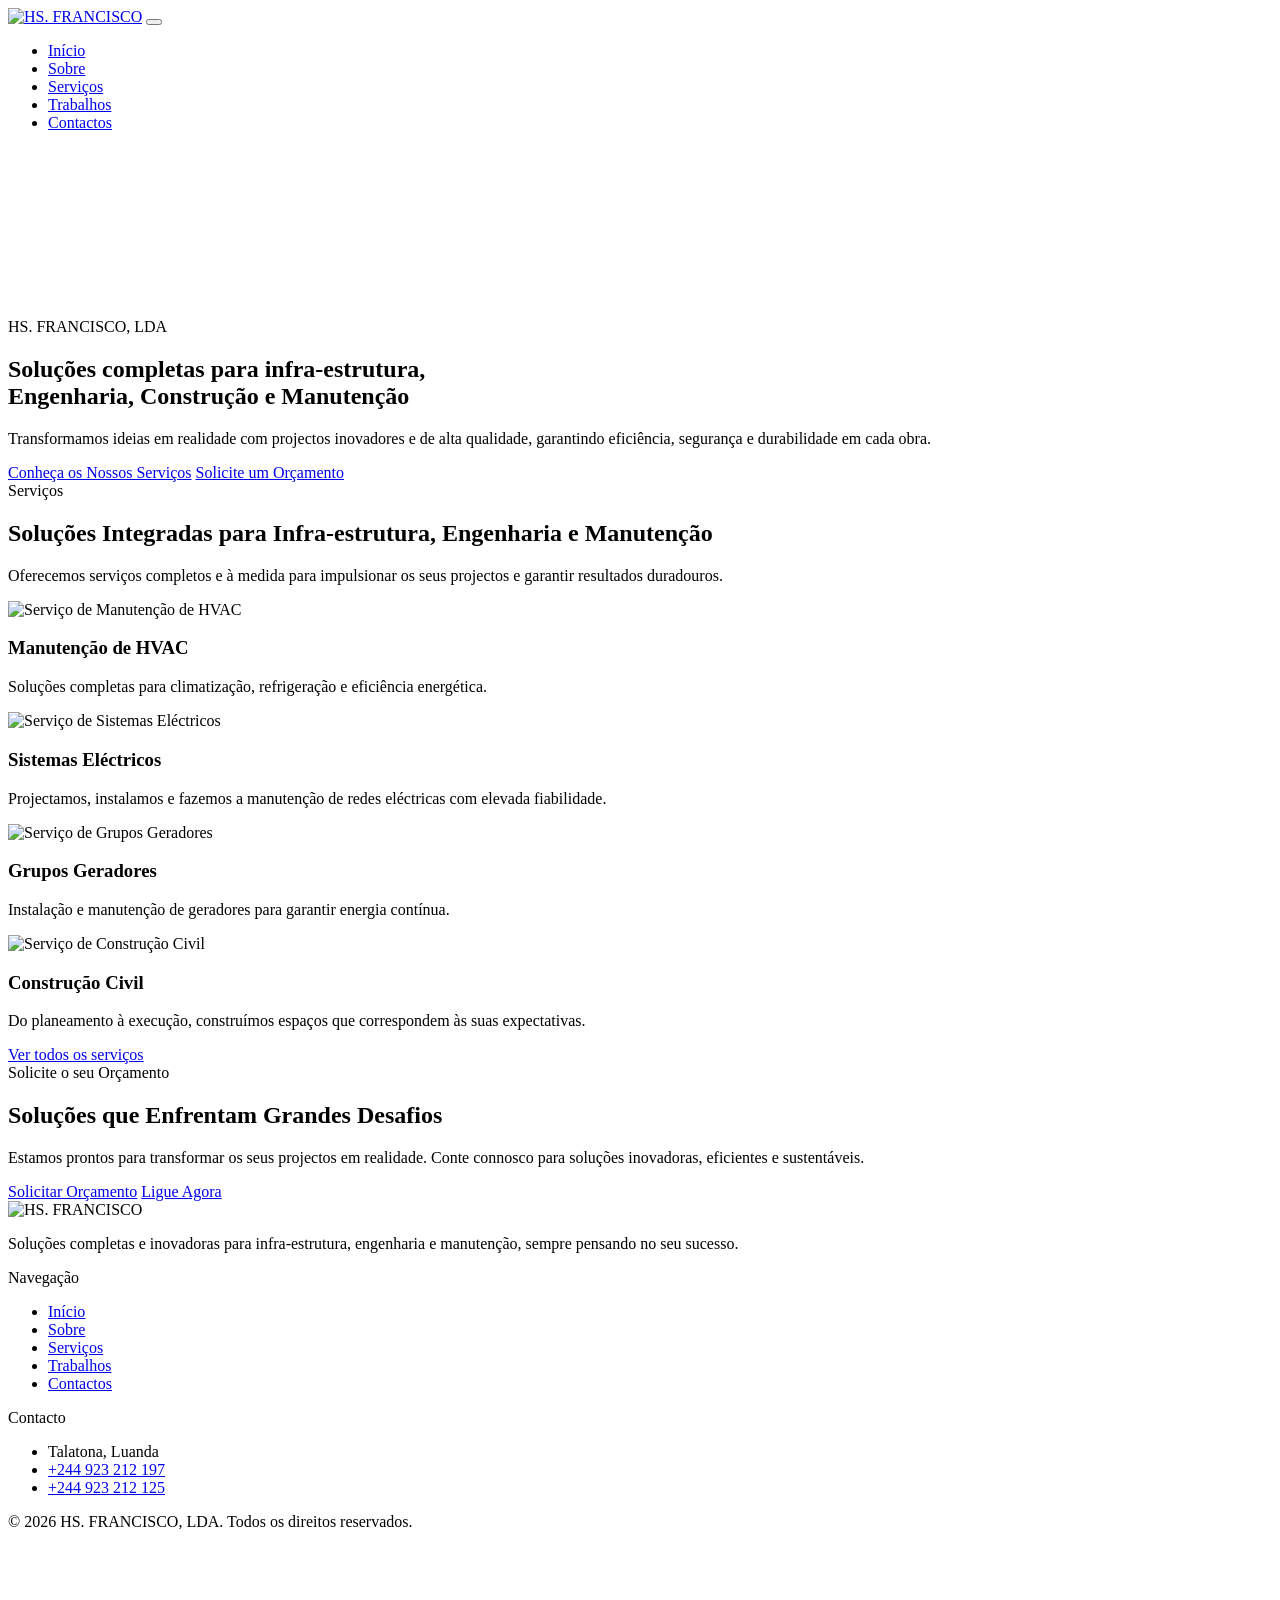
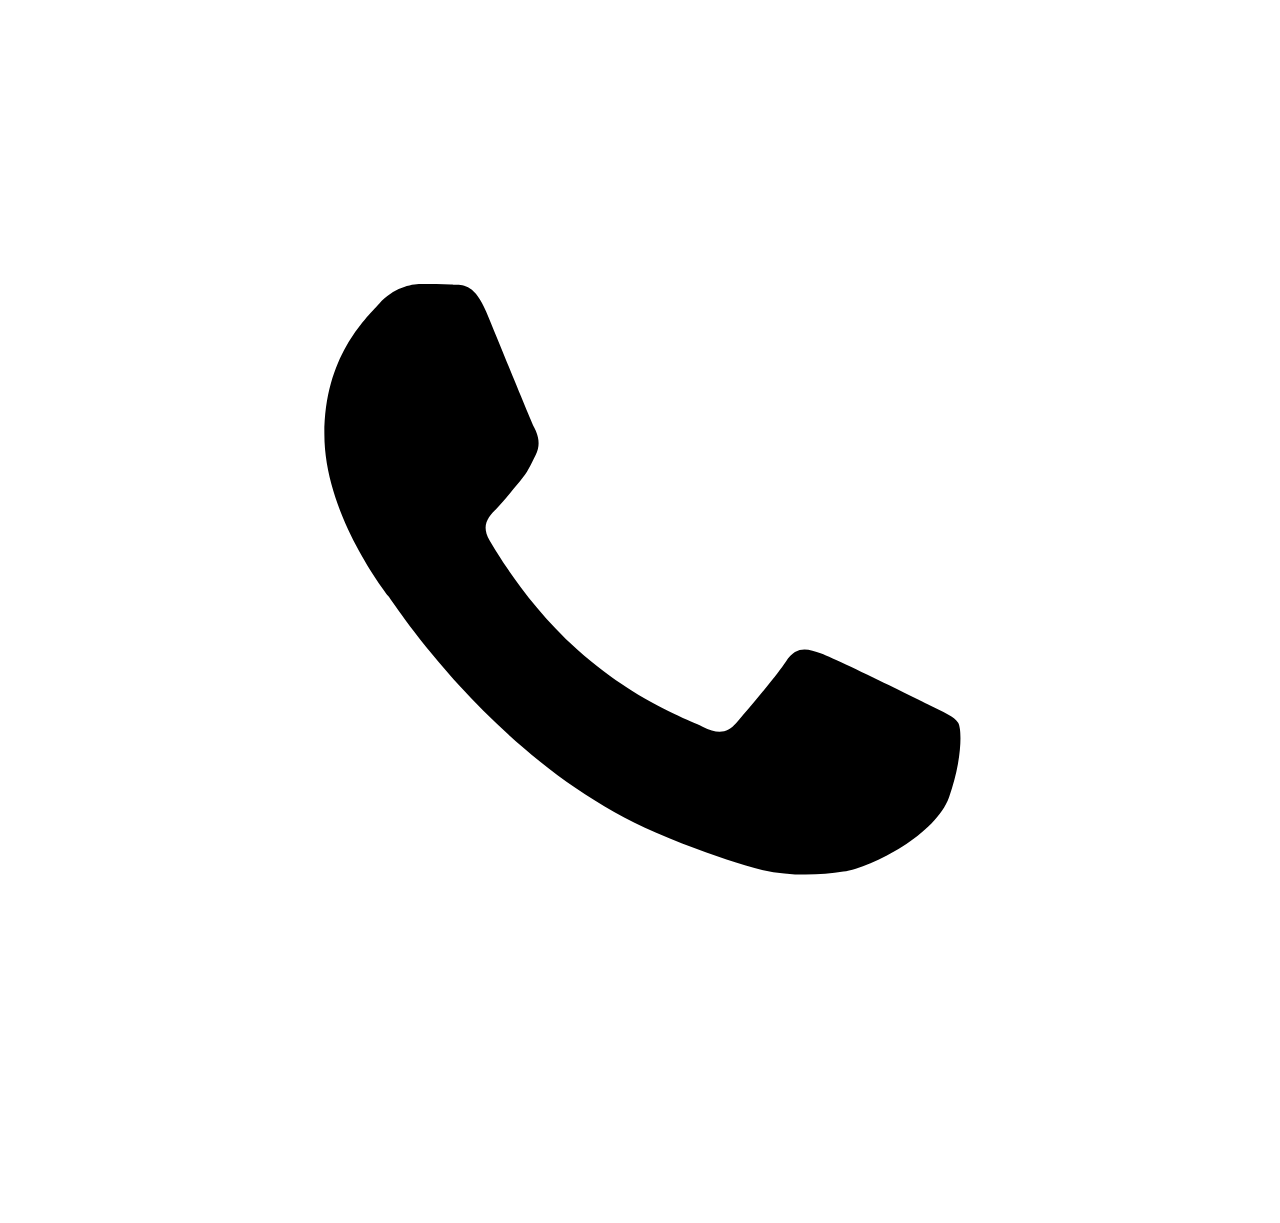
==== commit 4b71f6e2: "Add files via upload" ====
--- a/index.html
+++ b/index.html
@@ -4,256 +4,66 @@
   <meta charset="UTF-8">
   <meta name="viewport" content="width=device-width, initial-scale=1.0">
   <script>document.documentElement.classList.add('js')</script>
-  <meta name="description" content="Empresa angolana especializada em engenharia, construção civil, manutenção industrial, sistemas elétricos, HVAC, canalização, remodelação e soluções integradas para infraestruturas em todo o território nacional.">
-  <meta name="keywords" content="engenharia Angola, construção civil Angola, manutenção industrial, HVAC Angola, sistemas elétricos, grupos geradores, remodelação, canalização, limpeza industrial, HS FRANCISCO">
+  <title>HS. FRANCISCO, LDA | Engenharia, Construção Civil e Manutenção</title>
+  <meta name="description" content="Empresa angolana de engenharia, construção civil, manutenção industrial, sistemas eléctricos, HVAC, canalização e remodelação, com cobertura em todo o território nacional.">
   <meta name="author" content="HS. FRANCISCO, LDA">
   <meta name="robots" content="index, follow">
   <meta name="theme-color" content="#0f172a">
-  <link rel="canonical" href="https://hsfrancisco.vercel.app">
+  <link rel="canonical" href="https://site-hs-francisco.vercel.app/">
   <meta property="og:type" content="website">
-  <meta property="og:url" content="https://hsfrancisco.vercel.app">
+  <meta property="og:url" content="https://site-hs-francisco.vercel.app/">
   <meta property="og:site_name" content="HS. FRANCISCO, LDA">
   <meta property="og:locale" content="pt_AO">
   <meta property="og:title" content="HS. FRANCISCO, LDA | Engenharia, Construção Civil e Manutenção">
-  <meta property="og:description" content="Soluções integradas em engenharia, construção civil, manutenção industrial, sistemas elétricos, HVAC e infraestruturas para empresas e instituições em todo o território angolano.">
-  <meta property="og:image" content="https://hsfrancisco.vercel.app/og-image.jpg">
-  <meta property="og:image:secure_url" content="https://hsfrancisco.vercel.app/og-image.jpg">
-  <meta property="og:image:type" content="image/jpeg">
+  <meta property="og:description" content="Empresa angolana de engenharia, construção civil, manutenção industrial, sistemas eléctricos, HVAC, canalização e remodelação, com cobertura em todo o território nacional.">
+  <meta property="og:image" content="https://site-hs-francisco.vercel.app/og-image.jpg">
   <meta property="og:image:width" content="1200">
   <meta property="og:image:height" content="630">
-  <meta property="og:image:alt" content="HS. FRANCISCO, LDA - Engenharia, Construção Civil e Manutenção em Angola">
   <meta name="twitter:card" content="summary_large_image">
   <meta name="twitter:title" content="HS. FRANCISCO, LDA | Engenharia, Construção Civil e Manutenção">
-  <meta name="twitter:description" content="Soluções integradas para infraestrutura, engenharia, construção civil e manutenção em Angola.">
-  <meta name="twitter:image" content="https://hsfrancisco.vercel.app/og-image.jpg">
-  <meta name="twitter:image:alt" content="HS. FRANCISCO, LDA">
+  <meta name="twitter:description" content="Empresa angolana de engenharia, construção civil, manutenção industrial, sistemas eléctricos, HVAC, canalização e remodelação, com cobertura em todo o território nacional.">
+  <meta name="twitter:image" content="https://site-hs-francisco.vercel.app/og-image.jpg">
   <meta name="format-detection" content="telephone=yes">
-  <link rel="icon" href="./assets/logo.png" type="image/png">
-  <link rel="stylesheet" href="style.css">
-  <title>HS. FRANCISCO, LDA | Engenharia e Construção Civil</title>
+  <link rel="icon" href="/assets/logo.png" type="image/png">
+  <link rel="stylesheet" href="/assets/css/style.css">
 </head>
 <body>
 
   <div id="root">
-    <!-- Navegação -->
     <nav class="navbar">
       <div class="container navbar-inner">
-        <a href="#hero" class="navbar-logo">
-          <img src="./assets/logo.png" alt="HS. FRANCISCO" class="logo-img">
-        </a>
-        <button class="nav-toggle" aria-label="Menu">
-          <span class="nav-toggle-bar"></span>
-        </button>
-        <ul class="nav-links">
-          <li><a href="#hero">Início</a></li>
-          <li><a href="#sobre">Sobre</a></li>
-          <li><a href="#servicos">Serviços</a></li>
-          <li><a href="#contacto">Contactos</a></li>
-        </ul>
+        <a href="/" class="navbar-logo"><img src="/assets/logo.png" alt="HS. FRANCISCO" class="logo-img"></a>
+        <button class="nav-toggle" aria-label="Menu"><span class="nav-toggle-bar"></span></button>
+        <ul class="nav-links"><li><a href="/" aria-current="page">Início</a></li><li><a href="/sobre/">Sobre</a></li><li><a href="/servicos/">Serviços</a></li><li><a href="/trabalhos/">Trabalhos</a></li><li><a href="/contactos/">Contactos</a></li></ul>
       </div>
     </nav>
 
     <main>
-
-      <!-- Seção Hero -->
       <section id="hero" class="hero">
         <div class="hero-bg"></div>
-        <video class="hero-video" src="https://cdn.pixabay.com/video/2020/06/23/42923-434300950_medium.mp4" autoplay loop playsinline muted>
+        <video class="hero-video" autoplay loop muted playsinline preload="auto" poster="/assets/img/hero-poster.jpg">
+          <source src="/assets/video/hero.mp4" type="video/mp4">
+          <source src="https://cdn.pixabay.com/video/2020/06/23/42923-434300950_medium.mp4" type="video/mp4">
         </video>
         <div class="hero-overlay"></div>
         <div class="container">
           <div class="hero-content">
             <p class="hero-label">HS. FRANCISCO, LDA</p>
             <h1 class="hero-title">
-              Soluções completas para infraestrutura,<br>
+              Soluções completas para infra-estrutura,<br>
               <span class="accent">Engenharia, Construção e Manutenção</span>
             </h1>
             <p class="hero-text">
-              Transformamos ideias em realidade com projetos inovadores e de alta qualidade, garantindo eficiência, segurança e durabilidade em cada obra.
+              Transformamos ideias em realidade com projectos inovadores e de alta qualidade, garantindo eficiência, segurança e durabilidade em cada obra.
             </p>
             <div class="hero-actions">
-              <a href="#servicos" class="btn btn-primary">Conheça os Nossos Serviços</a>
-              <a href="#contacto" class="btn btn-outline">Solicite um Orçamento</a>
+              <a href="/servicos/" class="btn btn-primary">Conheça os Nossos Serviços</a>
+              <a href="/contactos/" class="btn btn-outline">Solicite um Orçamento</a>
             </div>
           </div>
         </div>
       </section>
 
-      <!-- Sobre -->
-      <section id="sobre" class="section about">
-        <div class="about-band">
-          <div class="about-band-image" style="background-image:url('https://images.unsplash.com/photo-1541888946425-d81bb4b3e587?w=1200&q=80');">
-          </div>
-        </div>
-        <div class="container about-content">
-          <div class="about-text-wrap">
-            <div class="reveal">
-              <span class="section-label">Sobre Nós</span>
-              <h2 class="section-title">
-                Compromisso, Qualidade e Soluções que Superam Expectativas
-              </h2>
-            </div>
-            <div class="reveal">
-              <p class="about-text">
-                Fundada em 2021, a HS. FRANCISCO, LDA é referência em Angola na prestação de serviços técnicos, industriais e construção civil. O nosso objetivo é entregar projetos que unem inovação, segurança e sustentabilidade.
-              </p>
-              <p class="about-text">
-                Com uma equipa altamente qualificada e equipamentos de ponta, garantimos resultados eficientes, fiáveis e alinhados com as suas necessidades. Seja qual for o desafio, estamos prontos para superar as suas expectativas.
-              </p>
-            </div>
-          </div>
-        </div>
-      </section>
-
-      <!-- Diferenciais -->
-      <section class="section whyus">
-        <div class="container">
-          <div class="section-header">
-            <span class="section-label">Porquê escolher a HS. FRANCISCO?</span>
-            <h2 class="section-title">
-              A Sua Melhor Escolha em Engenharia e Construção
-            </h2>
-            <p class="section-subtitle">
-              O nosso compromisso é transformar os seus projetos em realidade, com qualidade, rapidez e segurança.
-            </p>
-          </div>
-          <div class="whyus-grid reveal">
-            <div class="whyus-card">
-              <div class="whyus-number">01</div>
-              <h3 class="whyus-title">Qualidade e Conformidade Garantidas</h3>
-              <p class="whyus-desc">
-                Seguimos rigorosamente as normas nacionais e internacionais, utilizando materiais de alta qualidade e processos certificados para garantir durabilidade e segurança.
-              </p>
-            </div>
-            <div class="whyus-card">
-              <div class="whyus-number">02</div>
-              <h3 class="whyus-title">Equipa Especializada e Experiente</h3>
-              <p class="whyus-desc">
-                Profissionais qualificados, formados continuamente, equipados com tecnologia de ponta para execução perfeita de cada projeto.
-              </p>
-            </div>
-            <div class="whyus-card">
-              <div class="whyus-number">03</div>
-              <h3 class="whyus-title">Cobertura Nacional</h3>
-              <p class="whyus-desc">
-                Atuamos em qualquer região de Angola, com equipas móveis e prontas para intervir onde for necessário.
-              </p>
-            </div>
-            <div class="whyus-card">
-              <div class="whyus-number">04</div>
-              <h3 class="whyus-title">Compromisso com a Segurança</h3>
-              <p class="whyus-desc">
-                Políticas rigorosas de segurança, saúde e higiene, garantindo ambientes de trabalho seguros para todos.
-              </p>
-            </div>
-            <div class="whyus-card">
-              <div class="whyus-number">05</div>
-              <h3 class="whyus-title">Soluções Personalizadas</h3>
-              <p class="whyus-desc">
-                Desenvolvemos projetos à medida, alinhados com as suas necessidades e objetivos.
-              </p>
-            </div>
-            <div class="whyus-card">
-              <div class="whyus-number">06</div>
-              <h3 class="whyus-title">Acompanhamento Pós-Obra</h3>
-              <p class="whyus-desc">
-                Oferecemos suporte contínuo, manutenção preventiva e assistência técnica para garantir a longevidade dos seus investimentos.
-              </p>
-            </div>
-          </div>
-        </div>
-      </section>
-
-      <!-- Metodologia -->
-      <section class="section process">
-        <div class="container">
-          <div class="section-header">
-            <span class="section-label">A Nossa Metodologia</span>
-            <h2 class="section-title">
-              Como Garantimos Resultados de Excelência
-            </h2>
-            <p class="section-subtitle">
-              Desde o primeiro contacto até à entrega final, seguimos um processo estruturado para garantir eficiência, qualidade e satisfação.
-            </p>
-          </div>
-          <div class="process-steps reveal">
-            <div class="process-step">
-              <div class="process-step-circle">
-                <span>1</span>
-                <div class="process-step-line"></div>
-              </div>
-              <div class="process-step-content">
-                <h3 class="process-step-title">Contacto e Diagnóstico</h3>
-                <p class="process-step-desc">
-                  Compreendemos as suas necessidades através de uma visita técnica gratuita, para propor as melhores soluções.
-                </p>
-              </div>
-            </div>
-            <div class="process-step">
-              <div class="process-step-circle">
-                <span>2</span>
-                <div class="process-step-line"></div>
-              </div>
-              <div class="process-step-content">
-                <h3 class="process-step-title">Proposta e Planeamento</h3>
-                <p class="process-step-desc">
-                  Apresentamos uma proposta detalhada, com cronograma, recursos e orçamento, alinhados com as suas expectativas.
-                </p>
-              </div>
-            </div>
-            <div class="process-step">
-              <div class="process-step-circle">
-                <span>3</span>
-                <div class="process-step-line"></div>
-              </div>
-              <div class="process-step-content">
-                <h3 class="process-step-title">Preparação e Mobilização</h3>
-                <p class="process-step-desc">
-                  Organizamos a equipa, os materiais e os equipamentos para iniciar a execução, com foco na eficiência.
-                </p>
-              </div>
-            </div>
-            <div class="process-step">
-              <div class="process-step-circle">
-                <span>4</span>
-                <div class="process-step-line"></div>
-              </div>
-              <div class="process-step-content">
-                <h3 class="process-step-title">Execução de Alta Qualidade</h3>
-                <p class="process-step-desc">
-                  Trabalhamos rigorosamente conforme padrões técnicos, garantindo segurança, qualidade e supervisão contínua.
-                </p>
-              </div>
-            </div>
-            <div class="process-step">
-              <div class="process-step-circle">
-                <span>5</span>
-                <div class="process-step-line"></div>
-              </div>
-              <div class="process-step-content">
-                <h3 class="process-step-title">Entrega e Garantia</h3>
-                <p class="process-step-desc">
-                  Finalizamos com documentação completa, garantia de serviços e manual de manutenção para a sua tranquilidade.
-                </p>
-              </div>
-            </div>
-            <div class="process-step">
-              <div class="process-step-circle">
-                <span>6</span>
-                <div class="process-step-line"></div>
-              </div>
-              <div class="process-step-content">
-                <h3 class="process-step-title">Suporte Pós-Entrega</h3>
-                <p class="process-step-desc">
-                  O nosso compromisso continua após a conclusão, com assistência técnica e planos de manutenção preventiva.
-                </p>
-              </div>
-            </div>
-          </div>
-        </div>
-      </section>
-
-      <!-- Serviços -->
       <section id="servicos" class="section services">
         <div class="services-bg">
           <div class="services-bg-image" style="background-image:url('https://images.unsplash.com/photo-1504917595217-d4dc5ebe6122?w=1600&q=80');">
@@ -264,66 +74,54 @@
           <div class="section-header reveal">
             <span class="section-label">Serviços</span>
             <h2 class="section-title">
-              Soluções Integradas para Infraestrutura, Engenharia e Manutenção
+              Soluções Integradas para Infra-estrutura, Engenharia e Manutenção
             </h2>
             <p class="section-subtitle">
-              Oferecemos serviços completos e à medida para impulsionar os seus projetos e garantir resultados duradouros.
+              Oferecemos serviços completos e à medida para impulsionar os seus projectos e garantir resultados duradouros.
             </p>
           </div>
           <div class="services-grid reveal">
             <div class="service-card" role="button" tabindex="0" aria-haspopup="dialog" data-service="hvac">
-              <h3 class="service-card-title">Manutenção de HVAC</h3>
-              <p class="service-card-desc">
-                Soluções completas para climatização, refrigeração e eficiência energética.
-              </p>
+              <div class="service-card-media">
+                <img src="/assets/img/servicos/hvac.jpg" alt="Serviço de Manutenção de HVAC" loading="lazy" width="600" height="375" onerror="this.onerror=null;this.src='https://images.unsplash.com/photo-1581092918056-0c4c3acd3789?w=600&amp;q=75'">
+              </div>
+              <div class="service-card-body">
+                <h3 class="service-card-title">Manutenção de HVAC</h3>
+                <p class="service-card-desc">Soluções completas para climatização, refrigeração e eficiência energética.</p>
+              </div>
             </div>
-            <div class="service-card" role="button" tabindex="0" aria-haspopup="dialog" data-service="eletricos">
-              <h3 class="service-card-title">Sistemas Elétricos</h3>
-              <p class="service-card-desc">
-                Projetamos, instalamos e fazemos a manutenção de redes elétricas com elevada fiabilidade.
-              </p>
+            <div class="service-card" role="button" tabindex="0" aria-haspopup="dialog" data-service="electricos">
+              <div class="service-card-media">
+                <img src="/assets/img/servicos/electricos.jpg" alt="Serviço de Sistemas Eléctricos" loading="lazy" width="600" height="375" onerror="this.onerror=null;this.src='https://images.unsplash.com/photo-1621905251189-08b45d6a269e?w=600&amp;q=75'">
+              </div>
+              <div class="service-card-body">
+                <h3 class="service-card-title">Sistemas Eléctricos</h3>
+                <p class="service-card-desc">Projectamos, instalamos e fazemos a manutenção de redes eléctricas com elevada fiabilidade.</p>
+              </div>
             </div>
             <div class="service-card" role="button" tabindex="0" aria-haspopup="dialog" data-service="geradores">
-              <h3 class="service-card-title">Grupos Geradores</h3>
-              <p class="service-card-desc">
-                Instalação e manutenção de geradores para garantir energia contínua.
-              </p>
+              <div class="service-card-media">
+                <img src="/assets/img/servicos/geradores.jpg" alt="Serviço de Grupos Geradores" loading="lazy" width="600" height="375" onerror="this.onerror=null;this.src='https://images.unsplash.com/photo-1504917595217-d4dc5ebe6122?w=600&amp;q=75'">
+              </div>
+              <div class="service-card-body">
+                <h3 class="service-card-title">Grupos Geradores</h3>
+                <p class="service-card-desc">Instalação e manutenção de geradores para garantir energia contínua.</p>
+              </div>
             </div>
-            <div class="service-card" role="button" tabindex="0" aria-haspopup="dialog" data-service="construcao">
-              <h3 class="service-card-title">Construção Civil</h3>
-              <p class="service-card-desc">
-                Do planeamento à execução, construímos espaços que correspondem às suas expectativas.
-              </p>
+            <div class="service-card" role="button" tabindex="0" aria-haspopup="dialog" data-service="construcao-civil">
+              <div class="service-card-media">
+                <img src="/assets/img/servicos/construcao-civil.jpg" alt="Serviço de Construção Civil" loading="lazy" width="600" height="375" onerror="this.onerror=null;this.src='https://images.unsplash.com/photo-1565008447742-97f6f38c985c?w=600&amp;q=75'">
+              </div>
+              <div class="service-card-body">
+                <h3 class="service-card-title">Construção Civil</h3>
+                <p class="service-card-desc">Do planeamento à execução, construímos espaços que correspondem às suas expectativas.</p>
+              </div>
             </div>
-            <div class="service-card" role="button" tabindex="0" aria-haspopup="dialog" data-service="canalizacao">
-              <h3 class="service-card-title">Canalização e Hidráulica</h3>
-              <p class="service-card-desc">
-                Redes hidráulicas eficientes com gestão inteligente de água e saneamento.
-              </p>
             </div>
-            <div class="service-card" role="button" tabindex="0" aria-haspopup="dialog" data-service="comercio">
-              <h3 class="service-card-title">Importação & Exportação</h3>
-              <p class="service-card-desc">
-                Comércio internacional com soluções eficientes para sua cadeia de suprimentos.
-              </p>
-            </div>
-            <div class="service-card" role="button" tabindex="0" aria-haspopup="dialog" data-service="saneamento">
-              <h3 class="service-card-title">Limpeza Industrial</h3>
-              <p class="service-card-desc">
-                Serviços de higienização, desinfeção e saneamento para ambientes seguros.
-              </p>
-            </div>
-            <div class="service-card" role="button" tabindex="0" aria-haspopup="dialog" data-service="remodelacao">
-              <h3 class="service-card-title">Remodelação e Reabilitação</h3>
-              <p class="service-card-desc">
-                Reestruturamos e modernizamos os seus espaços com fiscalização e qualidade garantida.
-              </p>
-            </div>
-          </div>
+          <div class="section-more reveal"><a href="/servicos/" class="btn btn-outline">Ver todos os serviços</a></div>
         </div>
       </section>
 
-      <!-- Call to Action -->
       <section class="section cta">
         <div class="cta-bg" style="background-image:url('https://images.unsplash.com/photo-1621905252507-b35492cc74b4?w=1600&q=80');">
         </div>
@@ -334,108 +132,32 @@
             Soluções que Enfrentam Grandes Desafios
           </h2>
           <p class="cta-text">
-            Estamos prontos para transformar os seus projetos em realidade. Conte connosco para soluções inovadoras, eficientes e sustentáveis.
+            Estamos prontos para transformar os seus projectos em realidade. Conte connosco para soluções inovadoras, eficientes e sustentáveis.
           </p>
           <div class="cta-actions">
-            <a href="#contacto" class="btn btn-primary">Solicitar Orçamento</a>
+            <a href="/contactos/" class="btn btn-primary">Solicitar Orçamento</a>
             <a href="tel:+244923212197" class="btn btn-outline">Ligue Agora</a>
           </div>
         </div>
       </section>
-
-      <!-- Contato -->
-      <section id="contacto" class="section contact">
-        <div class="container">
-          <div class="section-header">
-            <span class="section-label">Contacto</span>
-            <h2 class="section-title">Fale Connosco</h2>
-            <p class="section-subtitle">
-              Estamos prontos para ouvir as suas necessidades e oferecer a melhor solução.
-            </p>
-          </div>
-          <div class="contact-grid">
-            <div class="contact-info">
-              <div class="contact-item">
-                <p class="contact-item-label">Endereço</p>
-                <p class="contact-item-value">
-                  Bairro Sapú II, Ulengo Shopping Center<br>
-                  Edifício Principal, R/C, Porta C1007<br>
-                  Talatona - Luanda, Angola
-                </p>
-              </div>
-              <div class="contact-item">
-                <p class="contact-item-label">Telefone</p>
-                <p class="contact-item-value">
-                  <a href="tel:+244923212197">+244 923 212 197</a><br>
-                  <a href="tel:+244923212125">+244 923 212 125</a>
-                </p>
-              </div>
-              <div class="contact-item">
-                <p class="contact-item-label">Horário de Atendimento</p>
-                <p class="contact-item-value">Segunda a Sexta, das 08h00 às 17h00</p>
-              </div>
-            </div>
-            <form class="contact-form" id="contact-form" novalidate>
-              <div class="form-row">
-                <div class="form-field">
-                  <label for="f-nome" class="form-label">Nome *</label>
-                  <input id="f-nome" name="nome" type="text" class="form-input" required autocomplete="name">
-                </div>
-                <div class="form-field">
-                  <label for="f-telefone" class="form-label">Telefone / WhatsApp *</label>
-                  <input id="f-telefone" name="telefone" type="tel" inputmode="tel" class="form-input" required autocomplete="tel" placeholder="+244 9XX XXX XXX">
-                </div>
-              </div>
-              <div class="form-row">
-                <div class="form-field">
-                  <label for="f-email" class="form-label">Email (opcional)</label>
-                  <input id="f-email" name="email" type="email" class="form-input" autocomplete="email">
-                </div>
-                <div class="form-field">
-                  <label for="f-servico" class="form-label">Serviço</label>
-                  <select id="f-servico" name="servico" class="form-input">
-                    <option>Manutenção de HVAC</option>
-                    <option>Sistemas Elétricos</option>
-                    <option>Grupos Geradores</option>
-                    <option>Construção Civil</option>
-                    <option>Canalização e Hidráulica</option>
-                    <option>Importação e Exportação</option>
-                    <option>Limpeza Industrial</option>
-                    <option>Remodelação e Reabilitação</option>
-                    <option>Outro</option>
-                  </select>
-                </div>
-              </div>
-              <div class="form-field">
-                <label for="f-mensagem" class="form-label">Mensagem *</label>
-                <textarea id="f-mensagem" name="mensagem" rows="5" class="form-input form-textarea" required></textarea>
-              </div>
-              <input type="text" name="website" class="hp" tabindex="-1" autocomplete="off" aria-hidden="true">
-              <button type="submit" class="btn btn-primary">Enviar Pedido</button>
-              <p id="form-status" class="form-status" role="status" aria-live="polite"></p>
-            </form>
-          </div>
-        </div>
-      </section>
-
     </main>
 
-    <!-- Rodapé -->
     <footer class="footer">
       <div class="container footer-inner">
         <div class="footer-col">
-          <img src="./assets/logo.png" alt="HS. FRANCISCO" class="footer-logo" loading="lazy">
+          <img src="/assets/logo.png" alt="HS. FRANCISCO" class="footer-logo" loading="lazy">
           <p class="footer-desc">
-            Soluções completas e inovadoras para infraestrutura, engenharia e manutenção, sempre pensando no seu sucesso.
+            Soluções completas e inovadoras para infra-estrutura, engenharia e manutenção, sempre pensando no seu sucesso.
           </p>
         </div>
         <div class="footer-col">
           <p class="footer-heading">Navegação</p>
           <ul class="footer-list">
-            <li><a href="#hero">Início</a></li>
-            <li><a href="#sobre">Sobre</a></li>
-            <li><a href="#servicos">Serviços</a></li>
-            <li><a href="#contacto">Contactos</a></li>
+            <li><a href="/">Início</a></li>
+            <li><a href="/sobre/">Sobre</a></li>
+            <li><a href="/servicos/">Serviços</a></li>
+            <li><a href="/trabalhos/">Trabalhos</a></li>
+            <li><a href="/contactos/">Contactos</a></li>
           </ul>
         </div>
         <div class="footer-col">
@@ -461,6 +183,7 @@
     </a>
 
   </div>
-  <script src="index.js" defer></script>
-</body>
+  <script src="/assets/js/main.js" defer></script>
+  <script src="/assets/js/servicos.js" defer></script>
+  </body>
 </html>
